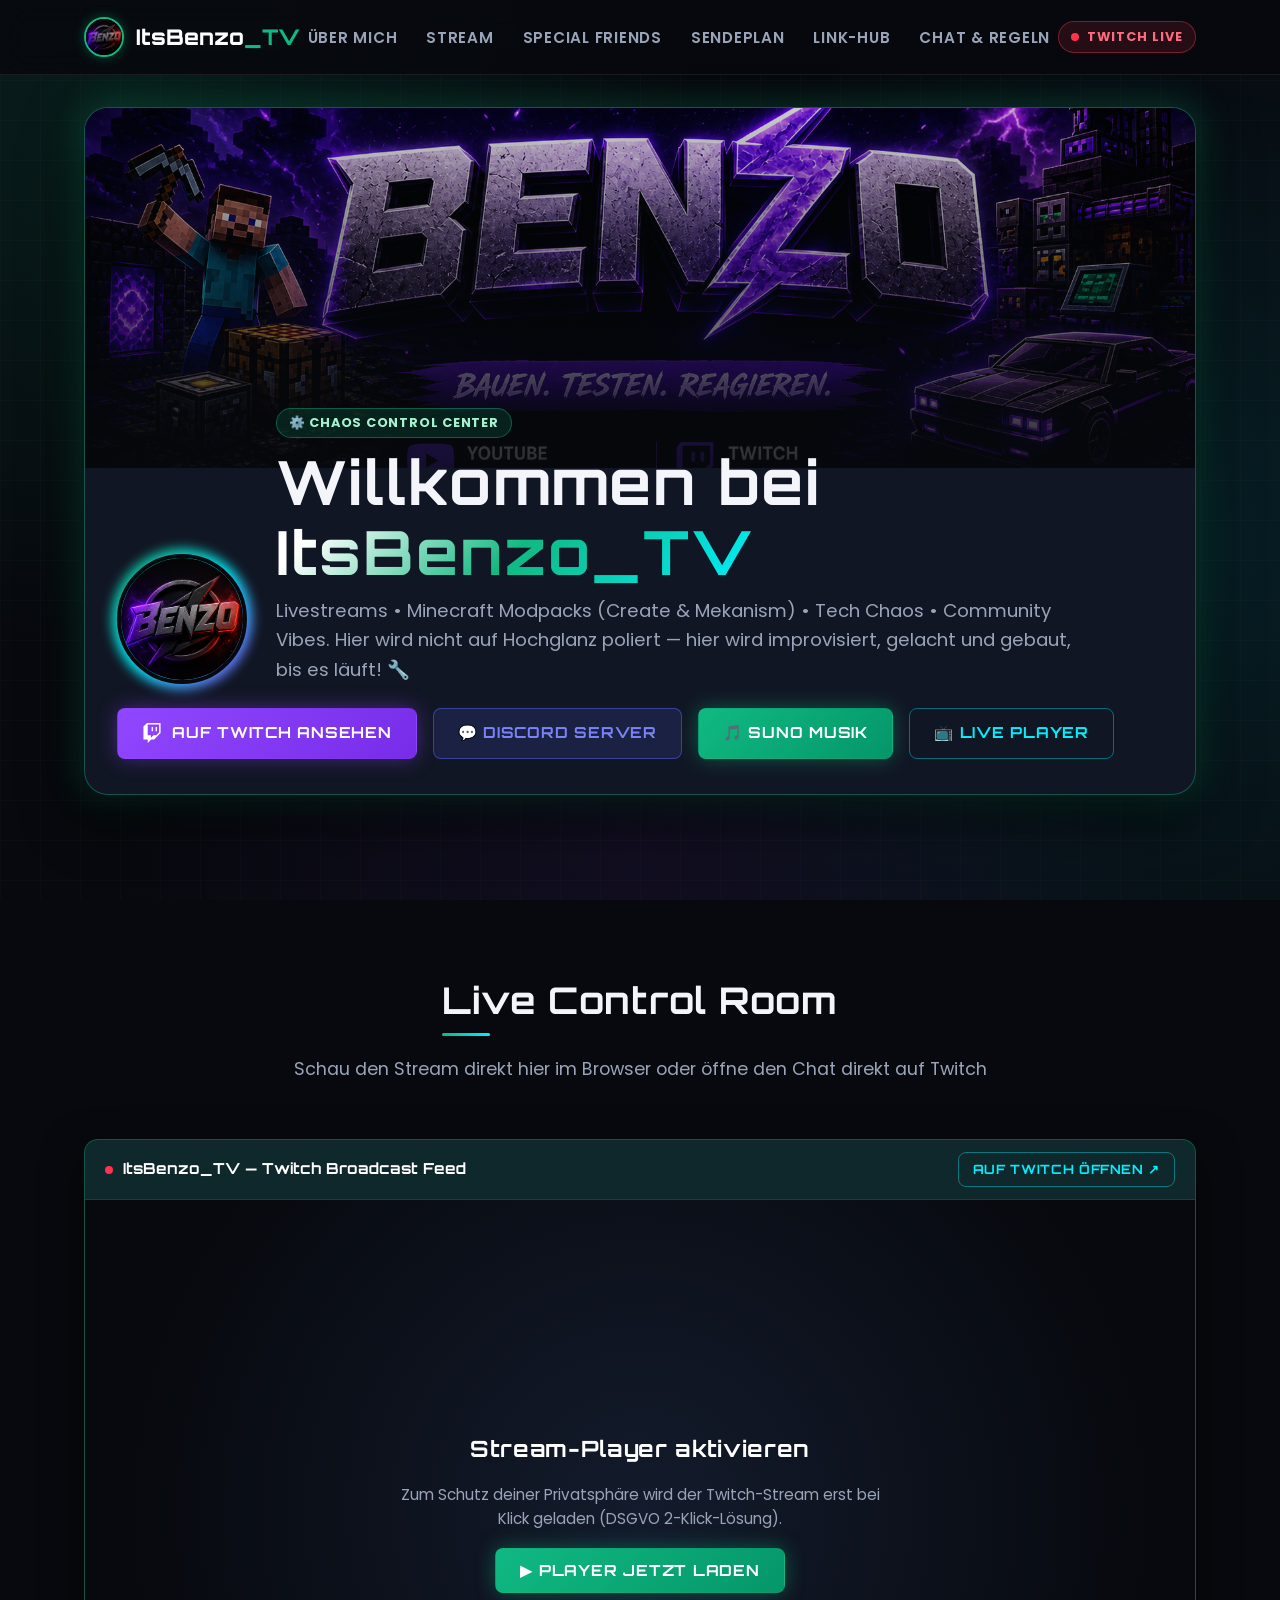
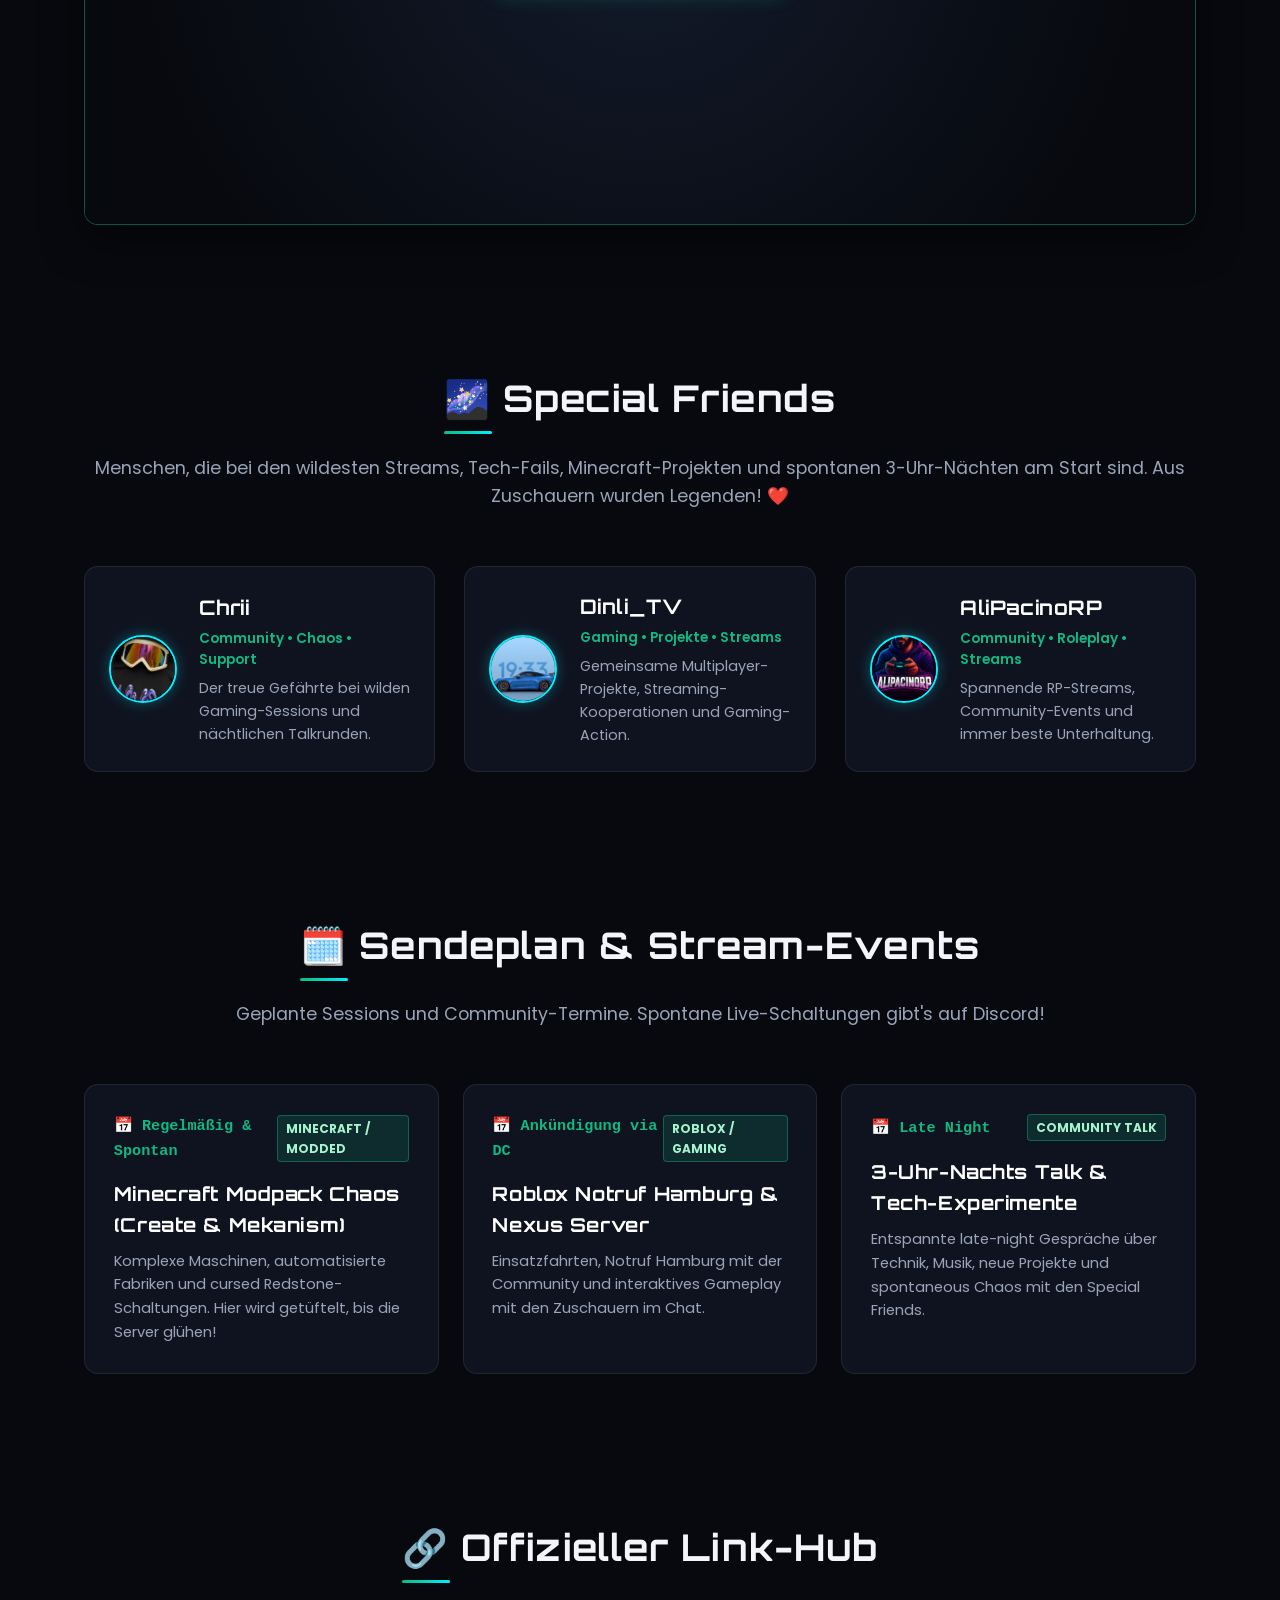
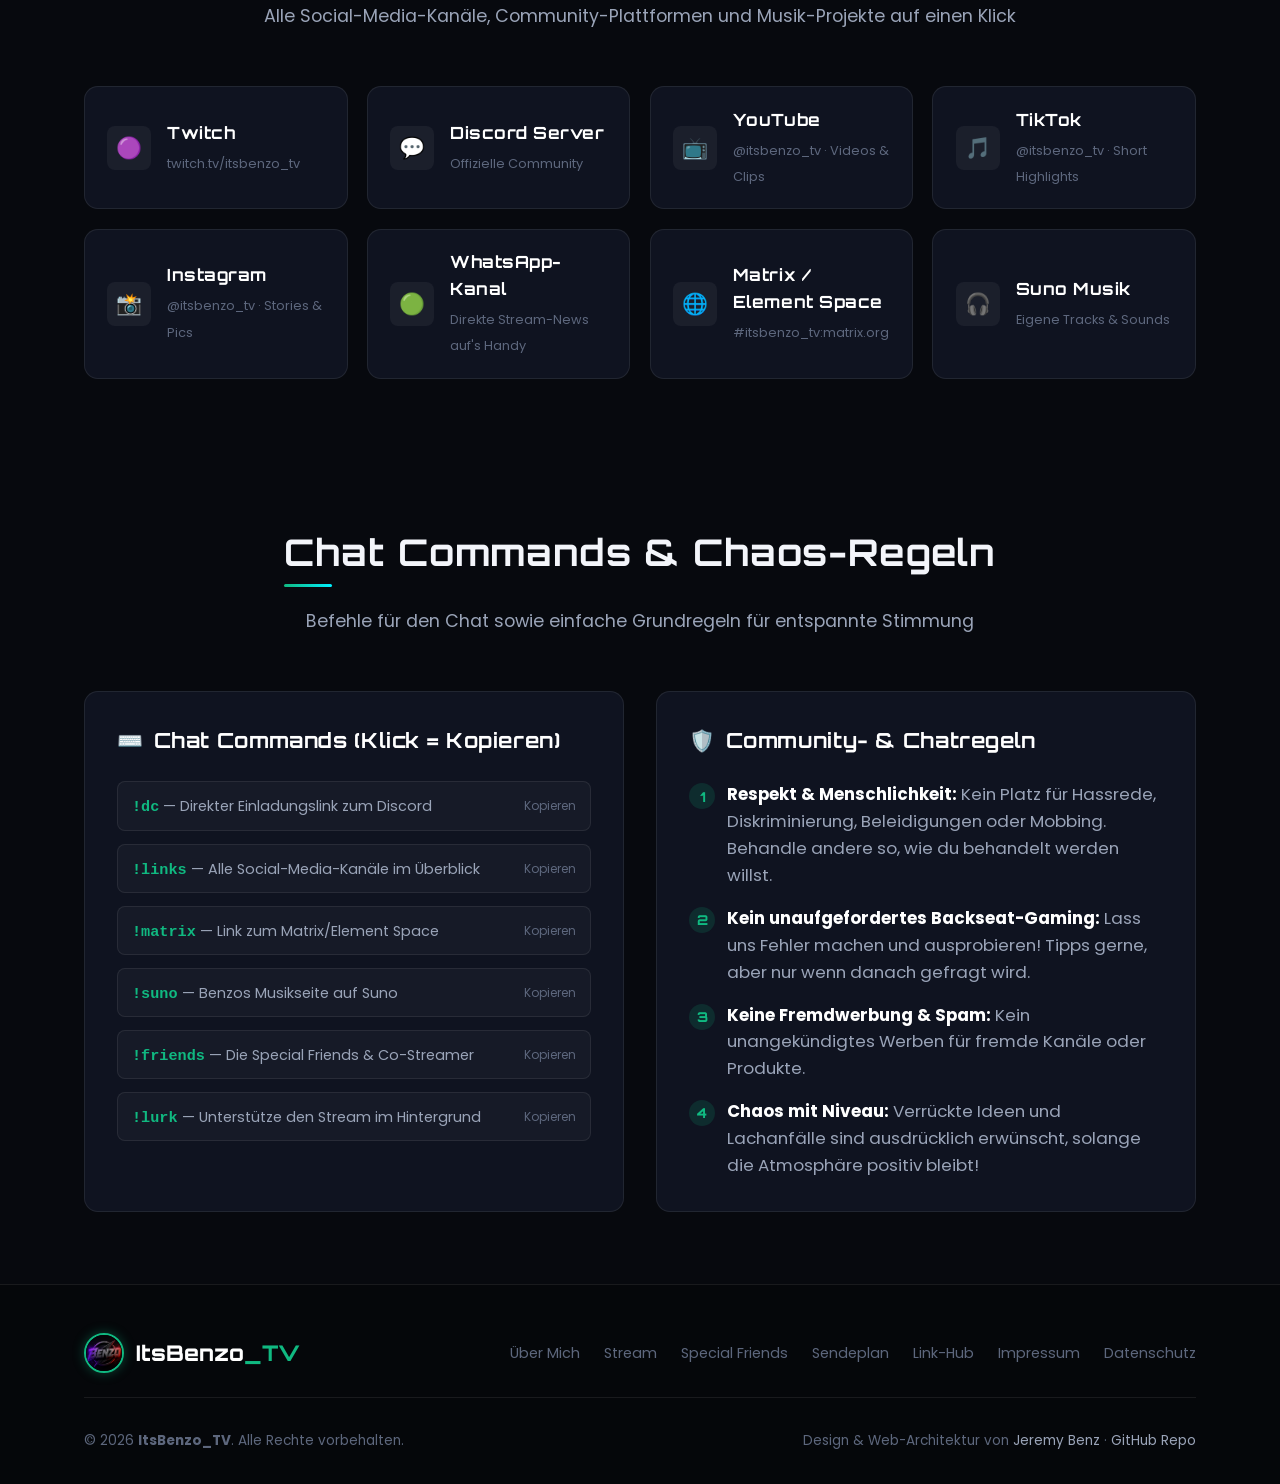
==== index.html @ 71d71803 "feat(web): initial modernized, secure and responsive website for ItsBenzo_TV" ====
<!DOCTYPE html>
<html lang="de">
<head>
  <meta charset="UTF-8">
  <meta name="viewport" content="width=device-width, initial-scale=1.0">
  <title>ItsBenzo_TV — Creator • Community • Chaos Control Center</title>
  <meta name="description" content="Offizielle Website & Community-Hub für den Twitch-Streamer ItsBenzo_TV. Minecraft Modpacks, Tech Chaos, Sendeplan, Special Friends und alle Social-Media-Links.">
  <meta name="theme-color" content="#07090e">

  <!-- Open Graph -->
  <meta property="og:type" content="website">
  <meta property="og:url" content="https://benzjeremy.github.io/itsbenzo-tv/">
  <meta property="og:title" content="ItsBenzo_TV — Chaos Control Center">
  <meta property="og:description" content="Livestreams • Minecraft Modpacks • Tech Chaos • Community Vibes">
  <meta property="og:image" content="https://benzjeremy.github.io/itsbenzo-tv/assets/Profilbild.png">

  <!-- Favicon -->
  <link rel="icon" type="image/svg+xml" href="favicon.svg">
  <link rel="alternate icon" href="assets/Profilbild.png">

  <!-- Google Fonts: Orbitron & Poppins -->
  <link rel="preconnect" href="https://fonts.googleapis.com">
  <link rel="preconnect" href="https://fonts.gstatic.com" crossorigin>
  <link href="https://fonts.googleapis.com/css2?family=Orbitron:wght@600;700;800;900&family=Poppins:wght@400;500;600;700;800&display=swap" rel="stylesheet">

  <link rel="stylesheet" href="style.css">
</head>
<body>

  <!-- ==================== HEADER ==================== -->
  <header class="site-header">
    <div class="container nav-wrap">
      <a href="#" class="brand" aria-label="ItsBenzo_TV Startseite">
        <img class="brand-pic" src="assets/Profilbild.png" alt="ItsBenzo_TV Avatar" width="40" height="40">
        <span>ItsBenzo<span class="brand-highlight">_TV</span></span>
      </a>

      <ul class="nav-links">
        <li><a href="#about">Über Mich</a></li>
        <li><a href="#stream">Stream</a></li>
        <li><a href="#friends">Special Friends</a></li>
        <li><a href="#calendar">Sendeplan</a></li>
        <li><a href="#links">Link-Hub</a></li>
        <li><a href="#community">Chat & Regeln</a></li>
      </ul>

      <div class="nav-cta">
        <a href="https://twitch.tv/itsbenzo_tv" target="_blank" rel="noopener noreferrer" class="live-badge" title="Direkt zum Twitch-Kanal">
          <span class="pulse-dot"></span>
          <span>Twitch Live</span>
        </a>
        <button class="mobile-toggle" aria-label="Menü umschalten" aria-expanded="false">☰</button>
      </div>
    </div>
  </header>

  <!-- ==================== HERO SECTION ==================== -->
  <section class="hero" id="about">
    <div class="container">
      
      <!-- Big Channel Banner Card -->
      <div class="banner-card">
        <div class="banner-img-wrap">
          <img class="banner-img" src="assets/Kanalbanner.png" alt="ItsBenzo_TV Kanalbanner" width="1160" height="360">
          <div class="banner-overlay"></div>
        </div>

        <div class="hero-body">
          <div class="hero-avatar-row">
            <div class="avatar-container">
              <div class="avatar-ring"></div>
              <img class="avatar-pic" src="assets/Profilbild.png" alt="ItsBenzo_TV Profilbild" width="130" height="130">
            </div>

            <div class="hero-titles">
              <div class="tag-badge">
                <span>⚙️ Chaos Control Center</span>
              </div>
              <h1>
                Willkommen bei <span class="gradient-text-benzo">ItsBenzo_TV</span>
              </h1>
              <p class="hero-desc">
                Livestreams • Minecraft Modpacks (Create & Mekanism) • Tech Chaos • Community Vibes.
                Hier wird nicht auf Hochglanz poliert — hier wird improvisiert, gelacht und gebaut, bis es läuft! 🔧
              </p>
            </div>
          </div>

          <div class="hero-actions">
            <a href="https://twitch.tv/itsbenzo_tv" target="_blank" rel="noopener noreferrer" class="btn btn-twitch">
              <svg width="20" height="20" viewBox="0 0 24 24" fill="currentColor">
                <path d="M11.571 4.714h1.715v5.143H11.57zm4.715 0H18v5.143h-1.714zM6 0L1.714 4.286v15.428h5.143V24l4.286-4.286h3.428L22.286 12V0zm14.571 11.143l-3.428 3.428h-3.429l-3 3v-3H6.857V1.714h13.714Z"/>
              </svg>
              Auf Twitch Ansehen
            </a>
            <a href="https://dcserver.link/itsbenzotv" target="_blank" rel="noopener noreferrer" class="btn btn-discord">
              💬 Discord Server
            </a>
            <a href="https://suno.com/@itsbenzo_tv" target="_blank" rel="noopener noreferrer" class="btn btn-emerald">
              🎵 Suno Musik
            </a>
            <a href="#stream" class="btn btn-outline">
              📺 Live Player
            </a>
          </div>
        </div>
      </div>

    </div>
  </section>

  <!-- ==================== STREAM PLAYER SECTION ==================== -->
  <section class="section" id="stream">
    <div class="container">
      <div class="section-header">
        <h2 class="section-title">Live Control Room</h2>
        <p class="section-subtitle">Schau den Stream direkt hier im Browser oder öffne den Chat direkt auf Twitch</p>
      </div>

      <div class="player-box">
        <div class="player-header">
          <div class="player-title">
            <span class="pulse-dot"></span>
            <span>ItsBenzo_TV — Twitch Broadcast Feed</span>
          </div>
          <a href="https://twitch.tv/itsbenzo_tv" target="_blank" rel="noopener noreferrer" class="btn btn-outline" style="padding: 6px 14px; font-size: 0.8rem;">
            Auf Twitch öffnen ↗
          </a>
        </div>

        <div class="player-frame-wrap" id="twitch-player-container">
          <div class="player-placeholder" id="player-placeholder">
            <h3 style="color:#fff; font-size: 1.4rem;">Stream-Player aktivieren</h3>
            <p style="max-width: 500px; font-size: 0.95rem;">
              Zum Schutz deiner Privatsphäre wird der Twitch-Stream erst bei Klick geladen (DSGVO 2-Klick-Lösung).
            </p>
            <button id="load-player-btn" class="btn btn-emerald">
              ▶ Player jetzt laden
            </button>
          </div>
        </div>
      </div>
    </div>
  </section>

  <!-- ==================== SPECIAL FRIENDS SECTION ==================== -->
  <section class="section" id="friends">
    <div class="container">
      <div class="section-header">
        <h2 class="section-title">🌌 Special Friends</h2>
        <p class="section-subtitle">Menschen, die bei den wildesten Streams, Tech-Fails, Minecraft-Projekten und spontanen 3-Uhr-Nächten am Start sind. Aus Zuschauern wurden Legenden! ❤️</p>
      </div>

      <div class="friends-grid">
        <!-- Chrii / binchrii -->
        <a href="https://twitch.tv/binchrii" target="_blank" rel="noopener noreferrer" class="friend-card">
          <img class="friend-avatar" src="assets/friends/chrii.png" alt="Chrii" width="68" height="68">
          <div class="friend-info">
            <h3>Chrii</h3>
            <div class="friend-tags">Community • Chaos • Support</div>
            <p class="friend-bio">Der treue Gefährte bei wilden Gaming-Sessions und nächtlichen Talkrunden.</p>
          </div>
        </a>

        <!-- Dinli_TV -->
        <a href="https://twitch.tv/dinli_tv" target="_blank" rel="noopener noreferrer" class="friend-card">
          <img class="friend-avatar" src="assets/friends/dinli_tv.png" alt="Dinli_TV" width="68" height="68">
          <div class="friend-info">
            <h3>Dinli_TV</h3>
            <div class="friend-tags">Gaming • Projekte • Streams</div>
            <p class="friend-bio">Gemeinsame Multiplayer-Projekte, Streaming-Kooperationen und Gaming-Action.</p>
          </div>
        </a>

        <!-- AliPacinoRP -->
        <a href="https://twitch.tv/alipacinorp" target="_blank" rel="noopener noreferrer" class="friend-card">
          <img class="friend-avatar" src="assets/friends/alipacinorp.png" alt="AliPacinoRP" width="68" height="68">
          <div class="friend-info">
            <h3>AliPacinoRP</h3>
            <div class="friend-tags">Community • Roleplay • Streams</div>
            <p class="friend-bio">Spannende RP-Streams, Community-Events und immer beste Unterhaltung.</p>
          </div>
        </a>
      </div>
    </div>
  </section>

  <!-- ==================== SENDEPLAN / CALENDAR SECTION ==================== -->
  <section class="section" id="calendar">
    <div class="container">
      <div class="section-header">
        <h2 class="section-title">🗓️ Sendeplan & Stream-Events</h2>
        <p class="section-subtitle">Geplante Sessions und Community-Termine. Spontane Live-Schaltungen gibt's auf Discord!</p>
      </div>

      <div class="events-grid">
        <div class="event-card">
          <div class="event-meta">
            <span class="event-date">📅 Regelmäßig & Spontan</span>
            <span class="event-category">Minecraft / Modded</span>
          </div>
          <h3 class="event-title">Minecraft Modpack Chaos (Create & Mekanism)</h3>
          <p class="event-desc">
            Komplexe Maschinen, automatisierte Fabriken und cursed Redstone-Schaltungen. Hier wird getüftelt, bis die Server glühen!
          </p>
        </div>

        <div class="event-card">
          <div class="event-meta">
            <span class="event-date">📅 Ankündigung via DC</span>
            <span class="event-category">Roblox / Gaming</span>
          </div>
          <h3 class="event-title">Roblox Notruf Hamburg & Nexus Server</h3>
          <p class="event-desc">
            Einsatzfahrten, Notruf Hamburg mit der Community und interaktives Gameplay mit den Zuschauern im Chat.
          </p>
        </div>

        <div class="event-card">
          <div class="event-meta">
            <span class="event-date">📅 Late Night</span>
            <span class="event-category">Community Talk</span>
          </div>
          <h3 class="event-title">3-Uhr-Nachts Talk & Tech-Experimente</h3>
          <p class="event-desc">
            Entspannte late-night Gespräche über Technik, Musik, neue Projekte und spontaneous Chaos mit den Special Friends.
          </p>
        </div>
      </div>
    </div>
  </section>

  <!-- ==================== LINK-HUB MATRIX ==================== -->
  <section class="section" id="links">
    <div class="container">
      <div class="section-header">
        <h2 class="section-title">🔗 Offizieller Link-Hub</h2>
        <p class="section-subtitle">Alle Social-Media-Kanäle, Community-Plattformen und Musik-Projekte auf einen Klick</p>
      </div>

      <div class="links-section">
        <a href="https://twitch.tv/itsbenzo_tv" target="_blank" rel="noopener noreferrer" class="link-pill">
          <div class="link-icon" style="color:#9146ff;">🟣</div>
          <div class="link-text">
            <h4>Twitch</h4>
            <span>twitch.tv/itsbenzo_tv</span>
          </div>
        </a>

        <a href="https://dcserver.link/itsbenzotv" target="_blank" rel="noopener noreferrer" class="link-pill">
          <div class="link-icon" style="color:#5865F2;">💬</div>
          <div class="link-text">
            <h4>Discord Server</h4>
            <span>Offizielle Community</span>
          </div>
        </a>

        <a href="https://youtube.com/@itsbenzo_tv" target="_blank" rel="noopener noreferrer" class="link-pill">
          <div class="link-icon" style="color:#ff3333;">📺</div>
          <div class="link-text">
            <h4>YouTube</h4>
            <span>@itsbenzo_tv · Videos & Clips</span>
          </div>
        </a>

        <a href="https://tiktok.com/@itsbenzo_tv" target="_blank" rel="noopener noreferrer" class="link-pill">
          <div class="link-icon" style="color:#00f0ff;">🎵</div>
          <div class="link-text">
            <h4>TikTok</h4>
            <span>@itsbenzo_tv · Short Highlights</span>
          </div>
        </a>

        <a href="https://instagram.com/itsbenzo_tv" target="_blank" rel="noopener noreferrer" class="link-pill">
          <div class="link-icon" style="color:#e1306c;">📸</div>
          <div class="link-text">
            <h4>Instagram</h4>
            <span>@itsbenzo_tv · Stories & Pics</span>
          </div>
        </a>

        <a href="https://www.whatsapp.com/channel/0029Vb8En8DFMqrUCxRQir23" target="_blank" rel="noopener noreferrer" class="link-pill">
          <div class="link-icon" style="color:#25d366;">🟢</div>
          <div class="link-text">
            <h4>WhatsApp-Kanal</h4>
            <span>Direkte Stream-News auf's Handy</span>
          </div>
        </a>

        <a href="https://matrix.to/#/#itsbenzo_tv:matrix.org" target="_blank" rel="noopener noreferrer" class="link-pill">
          <div class="link-icon" style="color:#00f0ff;">🌐</div>
          <div class="link-text">
            <h4>Matrix / Element Space</h4>
            <span>#itsbenzo_tv:matrix.org</span>
          </div>
        </a>

        <a href="https://suno.com/@itsbenzo_tv" target="_blank" rel="noopener noreferrer" class="link-pill">
          <div class="link-icon" style="color:#f59e0b;">🎧</div>
          <div class="link-text">
            <h4>Suno Musik</h4>
            <span>Eigene Tracks & Sounds</span>
          </div>
        </a>
      </div>
    </div>
  </section>

  <!-- ==================== COMMANDS & RULES ==================== -->
  <section class="section" id="community">
    <div class="container">
      <div class="section-header">
        <h2 class="section-title">Chat Commands & Chaos-Regeln</h2>
        <p class="section-subtitle">Befehle für den Chat sowie einfache Grundregeln für entspannte Stimmung</p>
      </div>

      <div class="two-col-grid">
        <div class="box-card">
          <h3>
            <span>⌨️</span>
            <span>Chat Commands (Klick = Kopieren)</span>
          </h3>
          <div class="commands-list">
            <div class="cmd-item" data-command="!dc" title="Klicken zum Kopieren">
              <div>
                <span class="cmd-trigger">!dc</span>
                <span class="cmd-desc"> — Direkter Einladungslink zum Discord</span>
              </div>
              <span class="cmd-copy-hint">Kopieren</span>
            </div>

            <div class="cmd-item" data-command="!links" title="Klicken zum Kopieren">
              <div>
                <span class="cmd-trigger">!links</span>
                <span class="cmd-desc"> — Alle Social-Media-Kanäle im Überblick</span>
              </div>
              <span class="cmd-copy-hint">Kopieren</span>
            </div>

            <div class="cmd-item" data-command="!matrix" title="Klicken zum Kopieren">
              <div>
                <span class="cmd-trigger">!matrix</span>
                <span class="cmd-desc"> — Link zum Matrix/Element Space</span>
              </div>
              <span class="cmd-copy-hint">Kopieren</span>
            </div>

            <div class="cmd-item" data-command="!suno" title="Klicken zum Kopieren">
              <div>
                <span class="cmd-trigger">!suno</span>
                <span class="cmd-desc"> — Benzos Musikseite auf Suno</span>
              </div>
              <span class="cmd-copy-hint">Kopieren</span>
            </div>

            <div class="cmd-item" data-command="!friends" title="Klicken zum Kopieren">
              <div>
                <span class="cmd-trigger">!friends</span>
                <span class="cmd-desc"> — Die Special Friends & Co-Streamer</span>
              </div>
              <span class="cmd-copy-hint">Kopieren</span>
            </div>

            <div class="cmd-item" data-command="!lurk" title="Klicken zum Kopieren">
              <div>
                <span class="cmd-trigger">!lurk</span>
                <span class="cmd-desc"> — Unterstütze den Stream im Hintergrund</span>
              </div>
              <span class="cmd-copy-hint">Kopieren</span>
            </div>
          </div>
        </div>

        <div class="box-card">
          <h3>
            <span>🛡️</span>
            <span>Community- & Chatregeln</span>
          </h3>
          <ul class="rules-list">
            <li>
              <span class="rule-number">1</span>
              <div>
                <strong style="color:#fff;">Respekt & Menschlichkeit:</strong>
                Kein Platz für Hassrede, Diskriminierung, Beleidigungen oder Mobbing. Behandle andere so, wie du behandelt werden willst.
              </div>
            </li>
            <li>
              <span class="rule-number">2</span>
              <div>
                <strong style="color:#fff;">Kein unaufgefordertes Backseat-Gaming:</strong>
                Lass uns Fehler machen und ausprobieren! Tipps gerne, aber nur wenn danach gefragt wird.
              </div>
            </li>
            <li>
              <span class="rule-number">3</span>
              <div>
                <strong style="color:#fff;">Keine Fremdwerbung & Spam:</strong>
                Kein unangekündigtes Werben für fremde Kanäle oder Produkte.
              </div>
            </li>
            <li>
              <span class="rule-number">4</span>
              <div>
                <strong style="color:#fff;">Chaos mit Niveau:</strong>
                Verrückte Ideen und Lachanfälle sind ausdrücklich erwünscht, solange die Atmosphäre positiv bleibt!
              </div>
            </li>
          </ul>
        </div>
      </div>
    </div>
  </section>

  <!-- ==================== FOOTER ==================== -->
  <footer class="site-footer">
    <div class="container">
      <div class="footer-top">
        <div class="brand">
          <img class="brand-pic" src="assets/Profilbild.png" alt="Avatar" width="32" height="32">
          <span>ItsBenzo<span class="brand-highlight">_TV</span></span>
        </div>
        <ul class="footer-links">
          <li><a href="#about">Über Mich</a></li>
          <li><a href="#stream">Stream</a></li>
          <li><a href="#friends">Special Friends</a></li>
          <li><a href="#calendar">Sendeplan</a></li>
          <li><a href="#links">Link-Hub</a></li>
          <li><a href="impressum.html">Impressum</a></li>
          <li><a href="datenschutz.html">Datenschutz</a></li>
        </ul>
      </div>

      <div class="footer-bottom">
        <div>
          © 2026 <strong>ItsBenzo_TV</strong>. Alle Rechte vorbehalten.
        </div>
        <div class="footer-credit">
          Design & Web-Architektur von <a href="https://benzjeremy.github.io/" target="_blank">Jeremy Benz</a> · 
          <a href="https://github.com/benzjeremy/itsbenzo-tv" target="_blank">GitHub Repo</a>
        </div>
      </div>
    </div>
  </footer>

  <div id="toast" class="toast" role="status" aria-live="polite"></div>

  <script src="app.js"></script>
</body>
</html>
---- style.css ----
/* ==========================================================================
   ItsBenzo_TV — Chaos Control Center & Streamer Hub Stylesheet
   Pure CSS3 | Zero Framework Bloat | Responsive & High Performance
   ========================================================================== */

:root {
  --bg-dark: #07090e;
  --bg-primary: #0b0e17;
  --bg-surface: #111624;
  --bg-card: rgba(17, 22, 36, 0.85);
  --bg-card-hover: rgba(24, 32, 52, 0.92);

  --accent-emerald: #10b981;
  --accent-emerald-glow: rgba(16, 185, 129, 0.35);
  --accent-cyan: #00f0ff;
  --accent-cyan-glow: rgba(0, 240, 255, 0.3);
  --accent-purple: #9146ff;
  --accent-purple-glow: rgba(145, 70, 255, 0.35);
  --accent-red: #ff334b;

  --text-primary: #f3f5fa;
  --text-secondary: #9aa4b8;
  --text-muted: #5d677d;

  --border-subtle: rgba(255, 255, 255, 0.08);
  --border-emerald: rgba(16, 185, 129, 0.4);
  --border-cyan: rgba(0, 240, 255, 0.4);

  --font-heading: 'Orbitron', 'Poppins', -apple-system, BlinkMacSystemFont, "Segoe UI", Roboto, sans-serif;
  --font-body: 'Poppins', -apple-system, BlinkMacSystemFont, "Segoe UI", Roboto, sans-serif;
  --font-mono: ui-monospace, SFMono-Regular, Menlo, Monaco, Consolas, monospace;

  --transition-fast: 0.2s ease;
  --transition-normal: 0.3s cubic-bezier(0.16, 1, 0.3, 1);
  --radius-sm: 8px;
  --radius-md: 14px;
  --radius-lg: 24px;
}

/* Reset & Base */
*, *::before, *::after {
  box-sizing: border-box;
  margin: 0;
  padding: 0;
}

html {
  scroll-behavior: smooth;
  color-scheme: dark;
}

body {
  background-color: var(--bg-dark);
  background-image: 
    radial-gradient(circle at 10% 10%, rgba(16, 185, 129, 0.12) 0%, transparent 40%),
    radial-gradient(circle at 90% 60%, rgba(0, 240, 255, 0.1) 0%, transparent 45%),
    radial-gradient(circle at 50% 95%, rgba(145, 70, 255, 0.08) 0%, transparent 50%),
    linear-gradient(rgba(255, 255, 255, 0.015) 1px, transparent 1px),
    linear-gradient(90deg, rgba(255, 255, 255, 0.015) 1px, transparent 1px);
  background-size: 100% 100%, 100% 100%, 100% 100%, 40px 40px, 40px 40px;
  background-attachment: fixed;
  color: var(--text-primary);
  font-family: var(--font-body);
  font-size: 1.05rem;
  line-height: 1.6;
  min-height: 100vh;
  display: flex;
  flex-direction: column;
  overflow-x: hidden;
}

.container {
  max-width: 1160px;
  margin: 0 auto;
  padding: 0 1.5rem;
  width: 100%;
}

/* Typography */
h1, h2, h3, h4, .brand-font {
  font-family: var(--font-heading);
  letter-spacing: 0.03em;
  font-weight: 700;
}

h1 {
  font-size: clamp(2.2rem, 5vw, 3.8rem);
  line-height: 1.15;
}

h2 {
  font-size: clamp(1.6rem, 3.5vw, 2.3rem);
  margin-bottom: 0.8rem;
  position: relative;
  display: inline-block;
}

h2.section-title::after {
  content: '';
  position: absolute;
  left: 0;
  bottom: -6px;
  width: 48px;
  height: 3px;
  background: linear-gradient(90deg, var(--accent-emerald), var(--accent-cyan));
  border-radius: 2px;
}

p {
  color: var(--text-secondary);
}

a {
  color: var(--accent-cyan);
  text-decoration: none;
  transition: all var(--transition-fast);
}

a:hover {
  color: #fff;
  text-shadow: 0 0 8px var(--accent-cyan);
}

/* Header & Navbar */
.site-header {
  position: sticky;
  top: 0;
  z-index: 100;
  backdrop-filter: blur(14px);
  -webkit-backdrop-filter: blur(14px);
  background: rgba(7, 9, 14, 0.88);
  border-bottom: 1px solid var(--border-subtle);
  transition: border-color var(--transition-fast);
}

.site-header.scrolled {
  border-bottom-color: var(--border-emerald);
}

.nav-wrap {
  display: flex;
  align-items: center;
  justify-content: space-between;
  height: 74px;
}

.brand {
  display: flex;
  align-items: center;
  gap: 12px;
  font-family: var(--font-heading);
  font-size: 1.35rem;
  font-weight: 800;
  color: #fff;
}

.brand-pic {
  width: 40px;
  height: 40px;
  border-radius: 50%;
  border: 2px solid var(--accent-emerald);
  object-fit: cover;
  box-shadow: 0 0 12px var(--accent-emerald-glow);
  transition: transform var(--transition-fast);
}

.brand:hover .brand-pic {
  transform: scale(1.08) rotate(-4deg);
}

.brand-highlight {
  color: var(--accent-emerald);
}

.nav-links {
  display: flex;
  align-items: center;
  gap: 1.8rem;
  list-style: none;
}

.nav-links a {
  font-size: 0.95rem;
  font-weight: 600;
  color: var(--text-secondary);
  text-transform: uppercase;
  letter-spacing: 0.05em;
  padding: 6px 0;
  position: relative;
}

.nav-links a:hover,
.nav-links a.active {
  color: #fff;
}

.nav-links a::after {
  content: '';
  position: absolute;
  bottom: 0;
  left: 0;
  width: 0;
  height: 2px;
  background: var(--accent-emerald);
  transition: width var(--transition-fast);
  box-shadow: 0 0 8px var(--accent-emerald);
}

.nav-links a:hover::after,
.nav-links a.active::after {
  width: 100%;
}

.nav-cta {
  display: flex;
  align-items: center;
  gap: 1rem;
}

.live-badge {
  display: inline-flex;
  align-items: center;
  gap: 8px;
  background: rgba(255, 51, 75, 0.12);
  border: 1px solid rgba(255, 51, 75, 0.4);
  color: #ff6b7e;
  padding: 5px 12px;
  border-radius: 30px;
  font-size: 0.8rem;
  font-weight: 700;
  letter-spacing: 0.08em;
  text-transform: uppercase;
}

.pulse-dot {
  width: 8px;
  height: 8px;
  background: var(--accent-red);
  border-radius: 50%;
  box-shadow: 0 0 0 0 rgba(255, 51, 75, 0.7);
  animation: pulseLive 1.8s infinite;
}

@keyframes pulseLive {
  0% { box-shadow: 0 0 0 0 rgba(255, 51, 75, 0.7); }
  70% { box-shadow: 0 0 0 10px rgba(255, 51, 75, 0); }
  100% { box-shadow: 0 0 0 0 rgba(255, 51, 75, 0); }
}

.mobile-toggle {
  display: none;
  background: none;
  border: none;
  color: var(--text-primary);
  font-size: 1.6rem;
  cursor: pointer;
  padding: 6px;
}

/* Hero Section */
.hero {
  padding: 2rem 0 4rem;
  position: relative;
}

.banner-card {
  position: relative;
  width: 100%;
  border-radius: var(--radius-lg);
  overflow: hidden;
  border: 1px solid var(--border-emerald);
  box-shadow: 0 20px 60px rgba(0, 0, 0, 0.7), 0 0 35px var(--accent-emerald-glow);
  background: var(--bg-surface);
  margin-bottom: 2.5rem;
}

.banner-img-wrap {
  position: relative;
  width: 100%;
  height: clamp(220px, 35vw, 360px);
  overflow: hidden;
}

.banner-img {
  width: 100%;
  height: 100%;
  object-fit: cover;
  object-position: center;
  transition: transform 0.6s ease;
}

.banner-card:hover .banner-img {
  transform: scale(1.02);
}

.banner-overlay {
  position: absolute;
  inset: 0;
  background: linear-gradient(180deg, rgba(7, 9, 14, 0.2) 0%, rgba(7, 9, 14, 0.85) 100%);
}

.hero-body {
  position: relative;
  margin-top: -60px;
  padding: 0 2rem 2.2rem;
  display: flex;
  flex-direction: column;
  gap: 1.5rem;
}

.hero-avatar-row {
  display: flex;
  align-items: flex-end;
  gap: 1.8rem;
  flex-wrap: wrap;
}

.avatar-container {
  position: relative;
  width: 130px;
  height: 130px;
  flex-shrink: 0;
}

.avatar-ring {
  position: absolute;
  inset: -5px;
  border-radius: 50%;
  background: linear-gradient(135deg, var(--accent-emerald), var(--accent-cyan), var(--accent-purple));
  animation: rotateGrad 6s linear infinite;
  filter: blur(6px);
}

@keyframes rotateGrad {
  0% { transform: rotate(0deg); }
  100% { transform: rotate(360deg); }
}

.avatar-pic {
  position: relative;
  width: 100%;
  height: 100%;
  border-radius: 50%;
  border: 4px solid var(--bg-dark);
  object-fit: cover;
  background: #111624;
}

.hero-titles {
  flex: 1;
  min-width: 260px;
}

.tag-badge {
  display: inline-flex;
  align-items: center;
  gap: 8px;
  padding: 4px 12px;
  background: rgba(16, 185, 129, 0.15);
  border: 1px solid var(--border-emerald);
  border-radius: 20px;
  color: #a7f3d0;
  font-size: 0.8rem;
  font-weight: 700;
  letter-spacing: 0.06em;
  text-transform: uppercase;
  margin-bottom: 0.6rem;
}

.gradient-text-benzo {
  background: linear-gradient(135deg, #ffffff 10%, var(--accent-emerald) 50%, var(--accent-cyan) 100%);
  -webkit-background-clip: text;
  -webkit-text-fill-color: transparent;
  display: inline-block;
}

.hero-desc {
  font-size: 1.15rem;
  color: var(--text-secondary);
  max-width: 800px;
  margin-top: 0.5rem;
}

.hero-actions {
  display: flex;
  flex-wrap: wrap;
  gap: 1rem;
}

/* Buttons */
.btn {
  display: inline-flex;
  align-items: center;
  justify-content: center;
  gap: 10px;
  padding: 12px 24px;
  border-radius: var(--radius-sm);
  font-family: var(--font-heading);
  font-size: 0.95rem;
  font-weight: 700;
  letter-spacing: 0.05em;
  text-transform: uppercase;
  cursor: pointer;
  transition: all var(--transition-normal);
  border: 1px solid transparent;
  text-decoration: none;
}

.btn-twitch {
  background: linear-gradient(135deg, #9146ff, #772ce8);
  color: #fff;
  box-shadow: 0 0 20px rgba(145, 70, 255, 0.4);
}
.btn-twitch:hover {
  box-shadow: 0 0 30px rgba(145, 70, 255, 0.7);
  transform: translateY(-2px);
  color: #fff;
}

.btn-emerald {
  background: linear-gradient(135deg, #10b981, #059669);
  color: #fff;
  box-shadow: 0 0 20px rgba(16, 185, 129, 0.4);
}
.btn-emerald:hover {
  box-shadow: 0 0 30px rgba(16, 185, 129, 0.7);
  transform: translateY(-2px);
  color: #fff;
}

.btn-discord {
  background: rgba(88, 101, 242, 0.15);
  border-color: rgba(88, 101, 242, 0.5);
  color: #7983f5;
}
.btn-discord:hover {
  background: rgba(88, 101, 242, 0.3);
  color: #fff;
  border-color: #5865F2;
  box-shadow: 0 0 20px rgba(88, 101, 242, 0.4);
  transform: translateY(-2px);
}

.btn-outline {
  background: transparent;
  border: 1px solid var(--border-cyan);
  color: var(--accent-cyan);
}
.btn-outline:hover {
  background: rgba(0, 240, 255, 0.1);
  color: #fff;
  box-shadow: 0 0 20px var(--accent-cyan-glow);
  transform: translateY(-2px);
}

/* Sections */
.section {
  padding: 4.5rem 0;
  position: relative;
}

.section-header {
  text-align: center;
  margin-bottom: 3.5rem;
}

.section-subtitle {
  margin-top: 0.8rem;
  font-size: 1.1rem;
}

/* Stream Player Box */
.player-box {
  background: var(--bg-card);
  border: 1px solid var(--border-emerald);
  border-radius: var(--radius-md);
  overflow: hidden;
  box-shadow: 0 15px 40px rgba(0, 0, 0, 0.5);
}

.player-header {
  display: flex;
  align-items: center;
  justify-content: space-between;
  padding: 12px 20px;
  background: rgba(16, 185, 129, 0.12);
  border-bottom: 1px solid var(--border-subtle);
}

.player-title {
  display: flex;
  align-items: center;
  gap: 10px;
  font-weight: 700;
  font-family: var(--font-heading);
  font-size: 0.95rem;
  color: #fff;
}

.player-frame-wrap {
  position: relative;
  padding-top: 56.25%;
  width: 100%;
  background: #000;
}

.player-frame-wrap iframe {
  position: absolute;
  top: 0;
  left: 0;
  width: 100%;
  height: 100%;
  border: none;
}

.player-placeholder {
  position: absolute;
  top: 0;
  left: 0;
  width: 100%;
  height: 100%;
  display: flex;
  flex-direction: column;
  align-items: center;
  justify-content: center;
  gap: 1rem;
  background: radial-gradient(circle, #131b2c 0%, #07090e 80%);
  text-align: center;
  padding: 2rem;
}

/* Special Friends Grid */
.friends-grid {
  display: grid;
  grid-template-columns: repeat(auto-fit, minmax(320px, 1fr));
  gap: 1.8rem;
}

.friend-card {
  display: flex;
  align-items: center;
  gap: 1.4rem;
  background: var(--bg-card);
  border: 1px solid var(--border-subtle);
  border-radius: var(--radius-md);
  padding: 1.5rem;
  transition: all var(--transition-normal);
  color: var(--text-primary);
  text-decoration: none;
  position: relative;
  overflow: hidden;
}

.friend-card::before {
  content: '';
  position: absolute;
  top: 0;
  left: 0;
  bottom: 0;
  width: 4px;
  background: linear-gradient(180deg, var(--accent-emerald), var(--accent-cyan));
  opacity: 0;
  transition: opacity var(--transition-fast);
}

.friend-card:hover {
  transform: translateY(-4px);
  border-color: var(--accent-cyan);
  background: var(--bg-card-hover);
  box-shadow: 0 15px 35px rgba(0, 0, 0, 0.6), 0 0 20px var(--accent-cyan-glow);
}

.friend-card:hover::before {
  opacity: 1;
}

.friend-avatar {
  width: 68px;
  height: 68px;
  border-radius: 50%;
  object-fit: cover;
  border: 2px solid var(--accent-cyan);
  flex-shrink: 0;
  box-shadow: 0 0 14px var(--accent-cyan-glow);
}

.friend-info h3 {
  font-size: 1.25rem;
  margin-bottom: 4px;
  color: #fff;
}

.friend-tags {
  font-size: 0.85rem;
  color: var(--accent-emerald);
  font-weight: 600;
  margin-bottom: 6px;
}

.friend-bio {
  font-size: 0.9rem;
  color: var(--text-secondary);
}

/* Calendar & Events */
.events-grid {
  display: grid;
  grid-template-columns: repeat(auto-fit, minmax(300px, 1fr));
  gap: 1.5rem;
}

.event-card {
  background: var(--bg-card);
  border: 1px solid var(--border-subtle);
  border-radius: var(--radius-md);
  padding: 1.8rem;
  transition: all var(--transition-normal);
  position: relative;
}

.event-card:hover {
  transform: translateY(-3px);
  border-color: var(--accent-emerald);
  box-shadow: 0 10px 30px rgba(0, 0, 0, 0.4), 0 0 18px var(--accent-emerald-glow);
}

.event-meta {
  display: flex;
  justify-content: space-between;
  align-items: center;
  margin-bottom: 1rem;
}

.event-date {
  font-family: var(--font-mono);
  font-size: 0.95rem;
  color: var(--accent-emerald);
  font-weight: 700;
}

.event-category {
  font-size: 0.75rem;
  background: rgba(16, 185, 129, 0.15);
  border: 1px solid var(--border-emerald);
  color: #a7f3d0;
  padding: 3px 8px;
  border-radius: 4px;
  font-weight: 700;
  text-transform: uppercase;
}

.event-title {
  font-size: 1.2rem;
  margin-bottom: 0.6rem;
  color: #fff;
}

.event-desc {
  font-size: 0.92rem;
  color: var(--text-secondary);
}

/* Link-Hub Matrix */
.links-section {
  display: grid;
  grid-template-columns: repeat(auto-fit, minmax(260px, 1fr));
  gap: 1.2rem;
}

.link-pill {
  display: flex;
  align-items: center;
  gap: 1rem;
  background: var(--bg-card);
  border: 1px solid var(--border-subtle);
  border-radius: var(--radius-md);
  padding: 1.2rem 1.4rem;
  transition: all var(--transition-normal);
  color: var(--text-primary);
  text-decoration: none;
}

.link-pill:hover {
  transform: translateY(-3px);
  border-color: var(--accent-cyan);
  background: var(--bg-card-hover);
  box-shadow: 0 10px 25px rgba(0, 0, 0, 0.4), 0 0 15px var(--accent-cyan-glow);
}

.link-icon {
  width: 44px;
  height: 44px;
  border-radius: var(--radius-sm);
  display: flex;
  align-items: center;
  justify-content: center;
  background: rgba(255, 255, 255, 0.05);
  flex-shrink: 0;
  font-size: 1.3rem;
}

.link-text h4 {
  font-size: 1.05rem;
  color: #fff;
  margin-bottom: 2px;
}

.link-text span {
  font-size: 0.8rem;
  color: var(--text-muted);
}

/* Two Columns: Commands & Guidelines */
.two-col-grid {
  display: grid;
  grid-template-columns: repeat(auto-fit, minmax(320px, 1fr));
  gap: 2rem;
}

.box-card {
  background: var(--bg-card);
  border: 1px solid var(--border-subtle);
  border-radius: var(--radius-md);
  padding: 2rem;
}

.box-card h3 {
  font-size: 1.3rem;
  margin-bottom: 1.5rem;
  display: flex;
  align-items: center;
  gap: 10px;
  color: #fff;
}

.commands-list {
  display: flex;
  flex-direction: column;
  gap: 0.8rem;
}

.cmd-item {
  display: flex;
  align-items: center;
  justify-content: space-between;
  padding: 10px 14px;
  background: rgba(255, 255, 255, 0.03);
  border: 1px solid var(--border-subtle);
  border-radius: var(--radius-sm);
  transition: all var(--transition-fast);
  cursor: pointer;
}

.cmd-item:hover {
  background: rgba(16, 185, 129, 0.08);
  border-color: var(--accent-emerald);
}

.cmd-trigger {
  font-family: var(--font-mono);
  font-weight: 700;
  color: var(--accent-emerald);
  font-size: 0.95rem;
}

.cmd-desc {
  color: var(--text-secondary);
  font-size: 0.9rem;
}

.cmd-copy-hint {
  font-size: 0.75rem;
  color: var(--text-muted);
}

.rules-list {
  list-style: none;
  display: flex;
  flex-direction: column;
  gap: 1rem;
}

.rules-list li {
  display: flex;
  gap: 12px;
  align-items: flex-start;
  color: var(--text-secondary);
}

.rule-number {
  font-family: var(--font-heading);
  font-weight: 800;
  color: var(--accent-emerald);
  background: rgba(16, 185, 129, 0.15);
  width: 26px;
  height: 26px;
  border-radius: 50%;
  display: flex;
  align-items: center;
  justify-content: center;
  font-size: 0.85rem;
  flex-shrink: 0;
  margin-top: 2px;
}

/* Toast Notification */
.toast {
  position: fixed;
  bottom: 2rem;
  right: 2rem;
  background: #101524;
  border: 1px solid var(--accent-emerald);
  color: #fff;
  padding: 12px 20px;
  border-radius: var(--radius-sm);
  box-shadow: 0 10px 30px rgba(0, 0, 0, 0.8), 0 0 15px var(--accent-emerald-glow);
  font-family: var(--font-heading);
  font-size: 0.9rem;
  z-index: 999;
  transform: translateY(100px);
  opacity: 0;
  transition: all var(--transition-normal);
  pointer-events: none;
}

.toast.show {
  transform: translateY(0);
  opacity: 1;
}

/* Legal Pages */
.legal-content {
  padding: 4rem 0;
  max-width: 860px;
  margin: 0 auto;
}

.legal-content h1 {
  margin-bottom: 2rem;
  color: #fff;
}

.legal-content h2 {
  font-size: 1.3rem;
  margin-top: 2.2rem;
  margin-bottom: 0.8rem;
  color: var(--accent-emerald);
}

.legal-content p, .legal-content ul {
  margin-bottom: 1.2rem;
  color: var(--text-secondary);
}

.legal-content ul {
  padding-left: 1.5rem;
}

.legal-content li {
  margin-bottom: 0.4rem;
}

.legal-back {
  display: inline-flex;
  align-items: center;
  gap: 8px;
  margin-bottom: 2rem;
  font-weight: 600;
}

/* Footer */
.site-footer {
  margin-top: auto;
  background: #05070a;
  border-top: 1px solid var(--border-subtle);
  padding: 3rem 0 2rem;
}

.footer-top {
  display: flex;
  justify-content: space-between;
  align-items: center;
  flex-wrap: wrap;
  gap: 1.5rem;
  margin-bottom: 2rem;
  padding-bottom: 1.5rem;
  border-bottom: 1px solid var(--border-subtle);
}

.footer-links {
  display: flex;
  gap: 1.5rem;
  list-style: none;
}

.footer-links a {
  color: var(--text-muted);
  font-size: 0.9rem;
}

.footer-links a:hover {
  color: var(--accent-emerald);
}

.footer-bottom {
  display: flex;
  justify-content: space-between;
  align-items: center;
  flex-wrap: wrap;
  gap: 1rem;
  font-size: 0.85rem;
  color: var(--text-muted);
}

.footer-credit a {
  color: var(--text-secondary);
}

.footer-credit a:hover {
  color: #fff;
}

/* Responsive */
@media (max-width: 900px) {
  .hero-avatar-row {
    flex-direction: column;
    align-items: center;
    text-align: center;
  }

  .avatar-container {
    margin-top: -80px;
  }

  .hero-actions {
    justify-content: center;
  }

  .nav-links {
    position: fixed;
    top: 74px;
    left: 0;
    right: 0;
    background: #090c14;
    flex-direction: column;
    padding: 2rem;
    border-bottom: 1px solid var(--border-emerald);
    gap: 1.5rem;
    transform: translateY(-150%);
    transition: transform var(--transition-normal);
  }

  .nav-links.open {
    transform: translateY(0);
  }

  .mobile-toggle {
    display: block;
  }
}

@media (max-width: 600px) {
  .hero-actions .btn {
    width: 100%;
  }
}
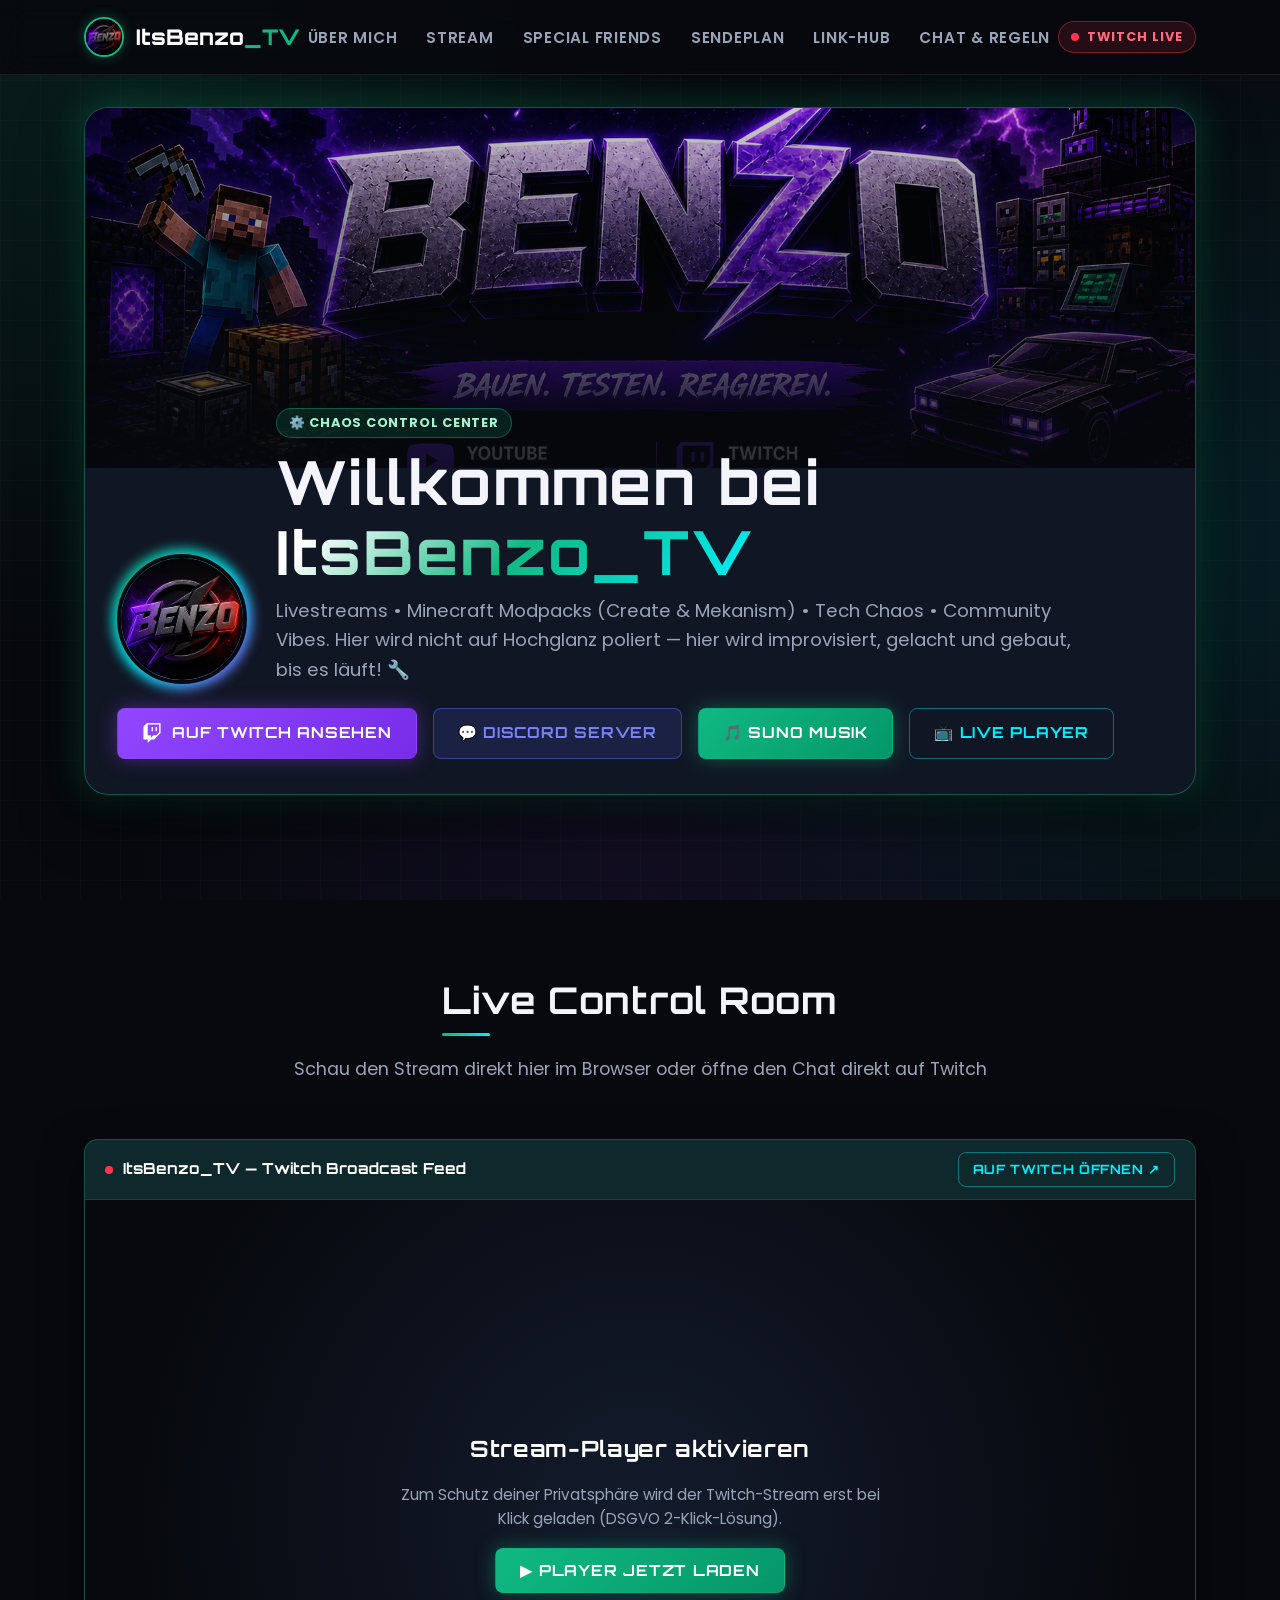
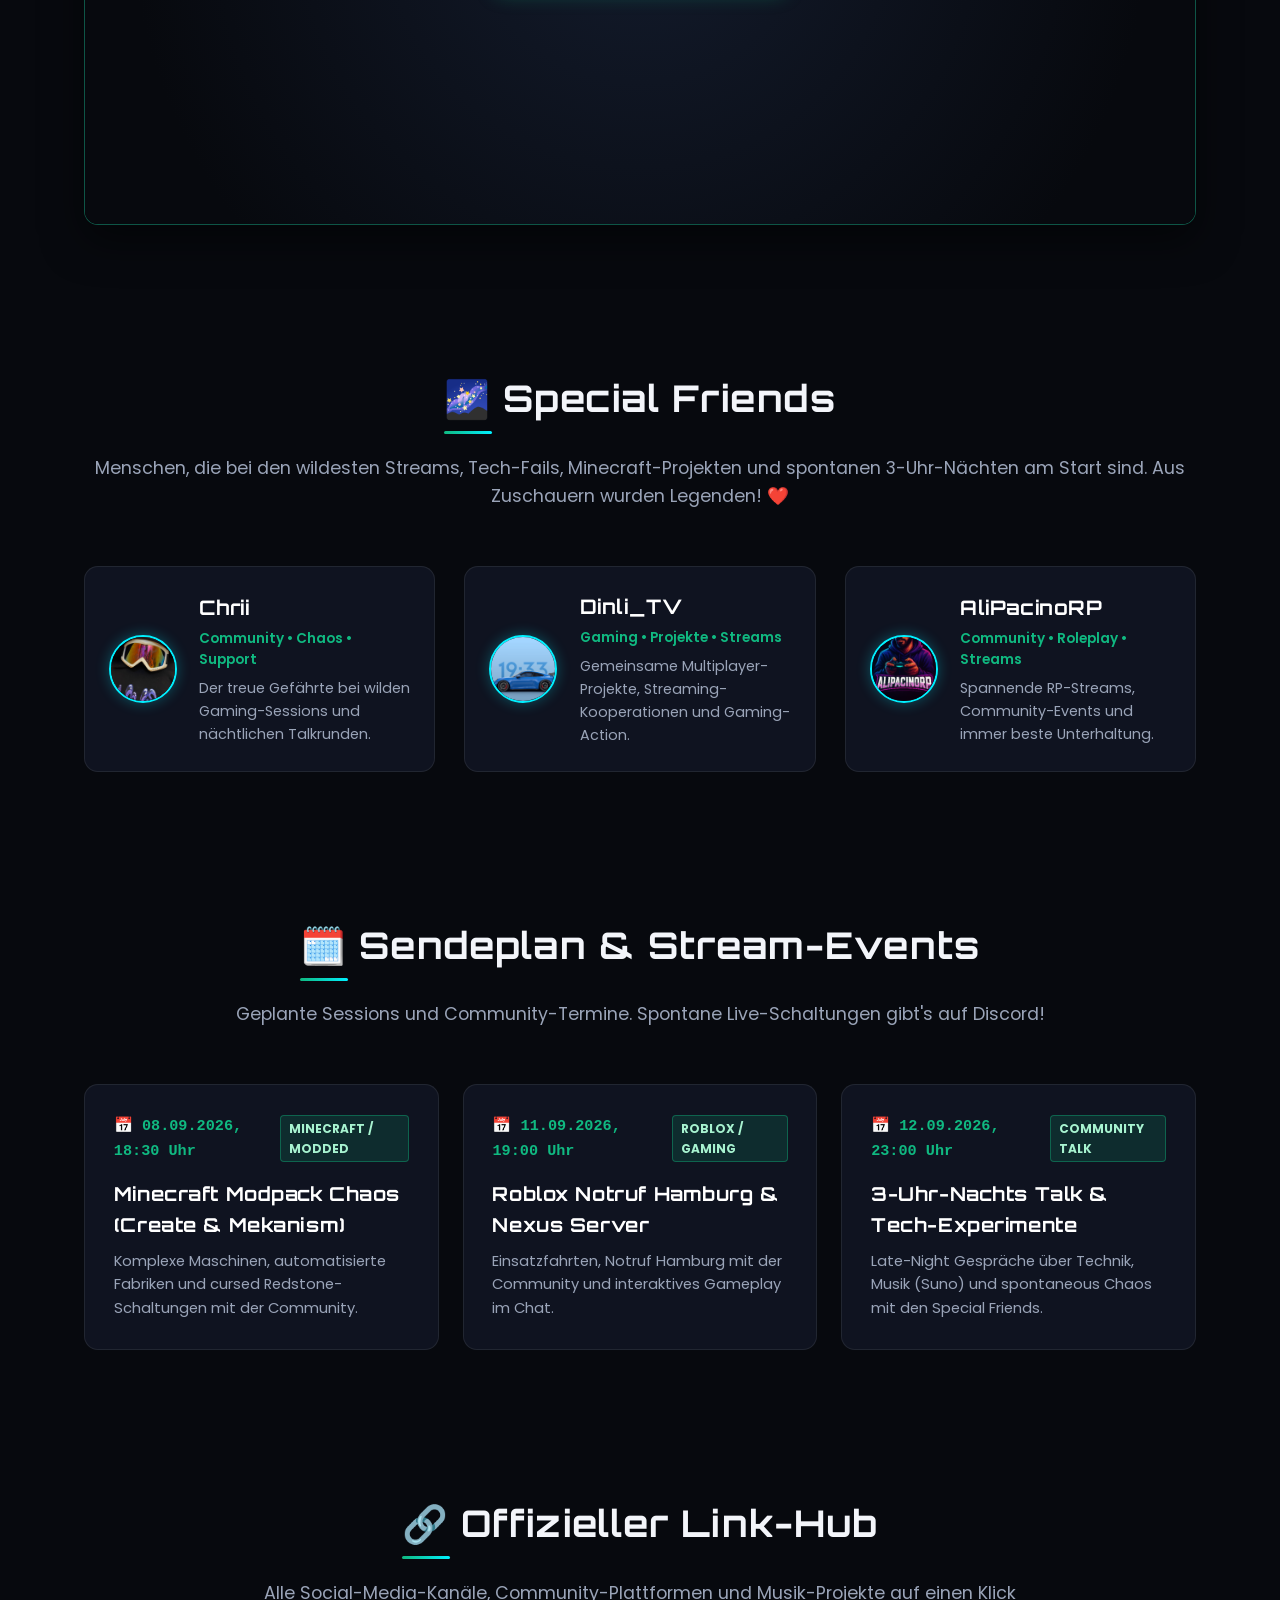
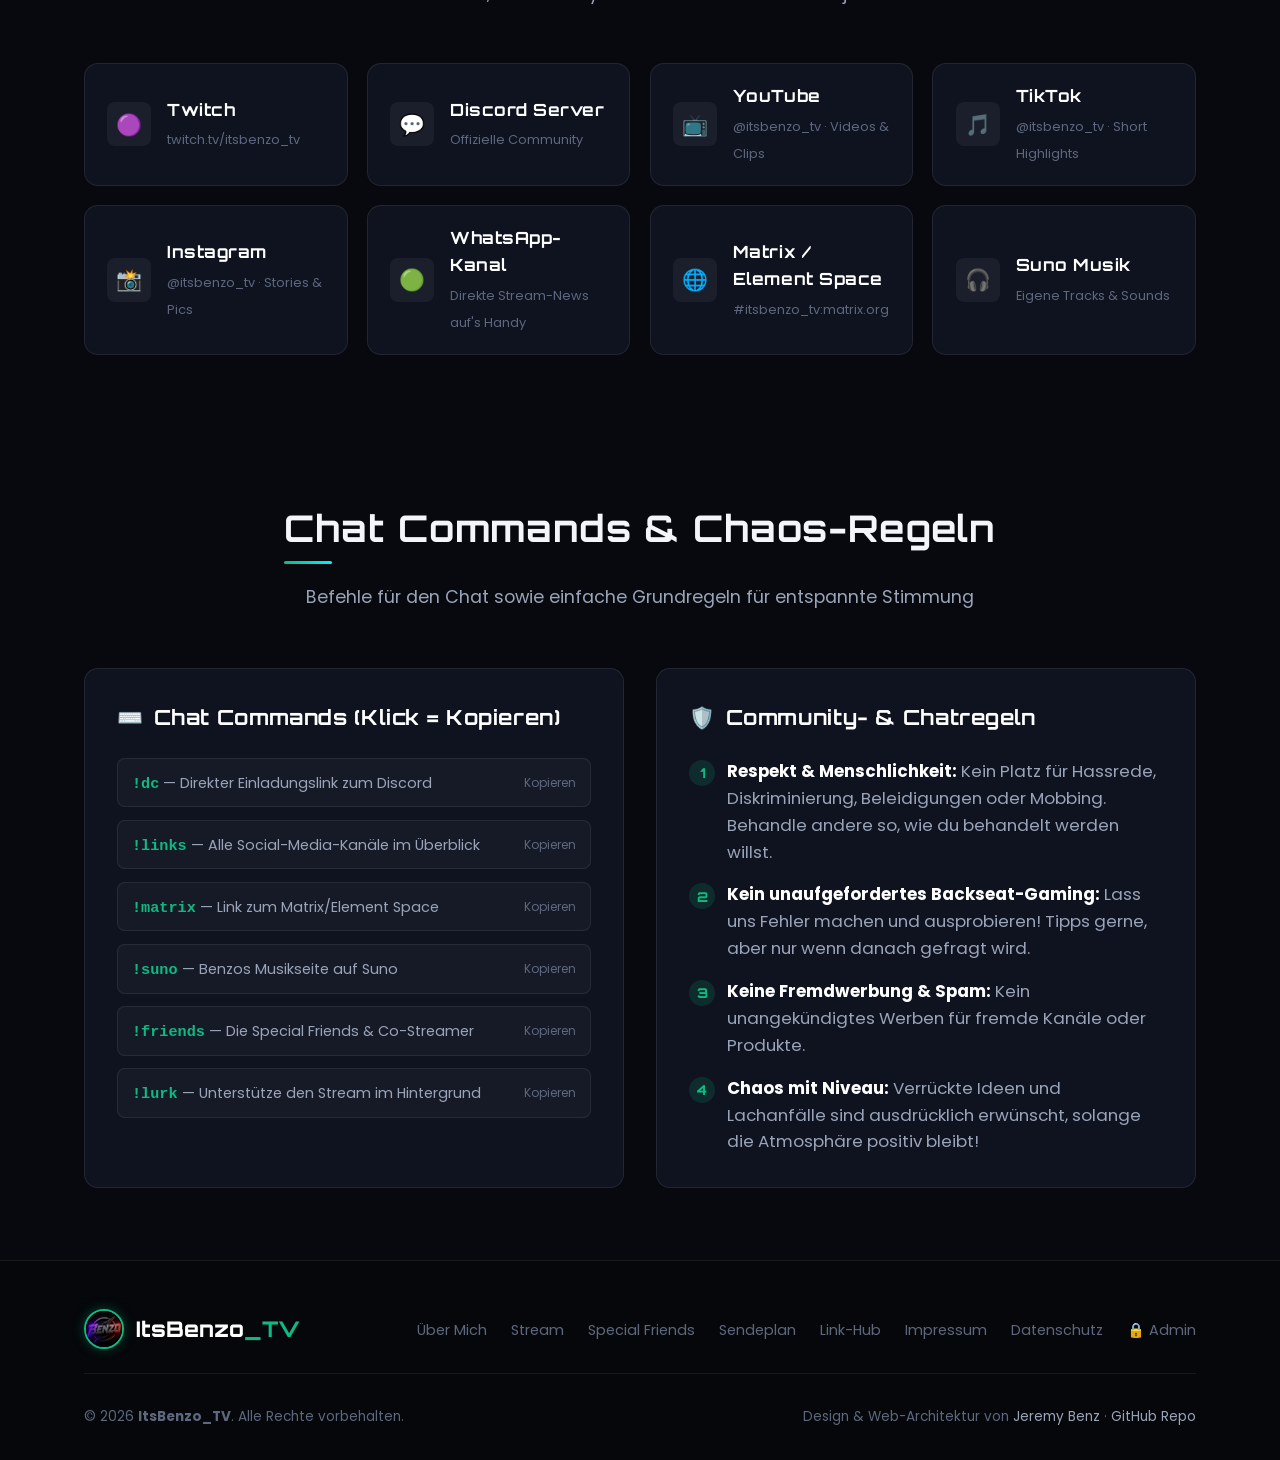
==== commit 73be280c: "feat: add admin control room (admin.html) and dynamic schedule events.json" ====
--- a/index.html
+++ b/index.html
@@ -193,7 +193,7 @@
         <p class="section-subtitle">Geplante Sessions und Community-Termine. Spontane Live-Schaltungen gibt's auf Discord!</p>
       </div>
 
-      <div class="events-grid">
+      <div class="events-grid" id="events-container">
         <div class="event-card">
           <div class="event-meta">
             <span class="event-date">📅 Regelmäßig & Spontan</span>
@@ -427,6 +427,7 @@
           <li><a href="#links">Link-Hub</a></li>
           <li><a href="impressum.html">Impressum</a></li>
           <li><a href="datenschutz.html">Datenschutz</a></li>
+          <li><a href="admin.html">🔒 Admin</a></li>
         </ul>
       </div>
 
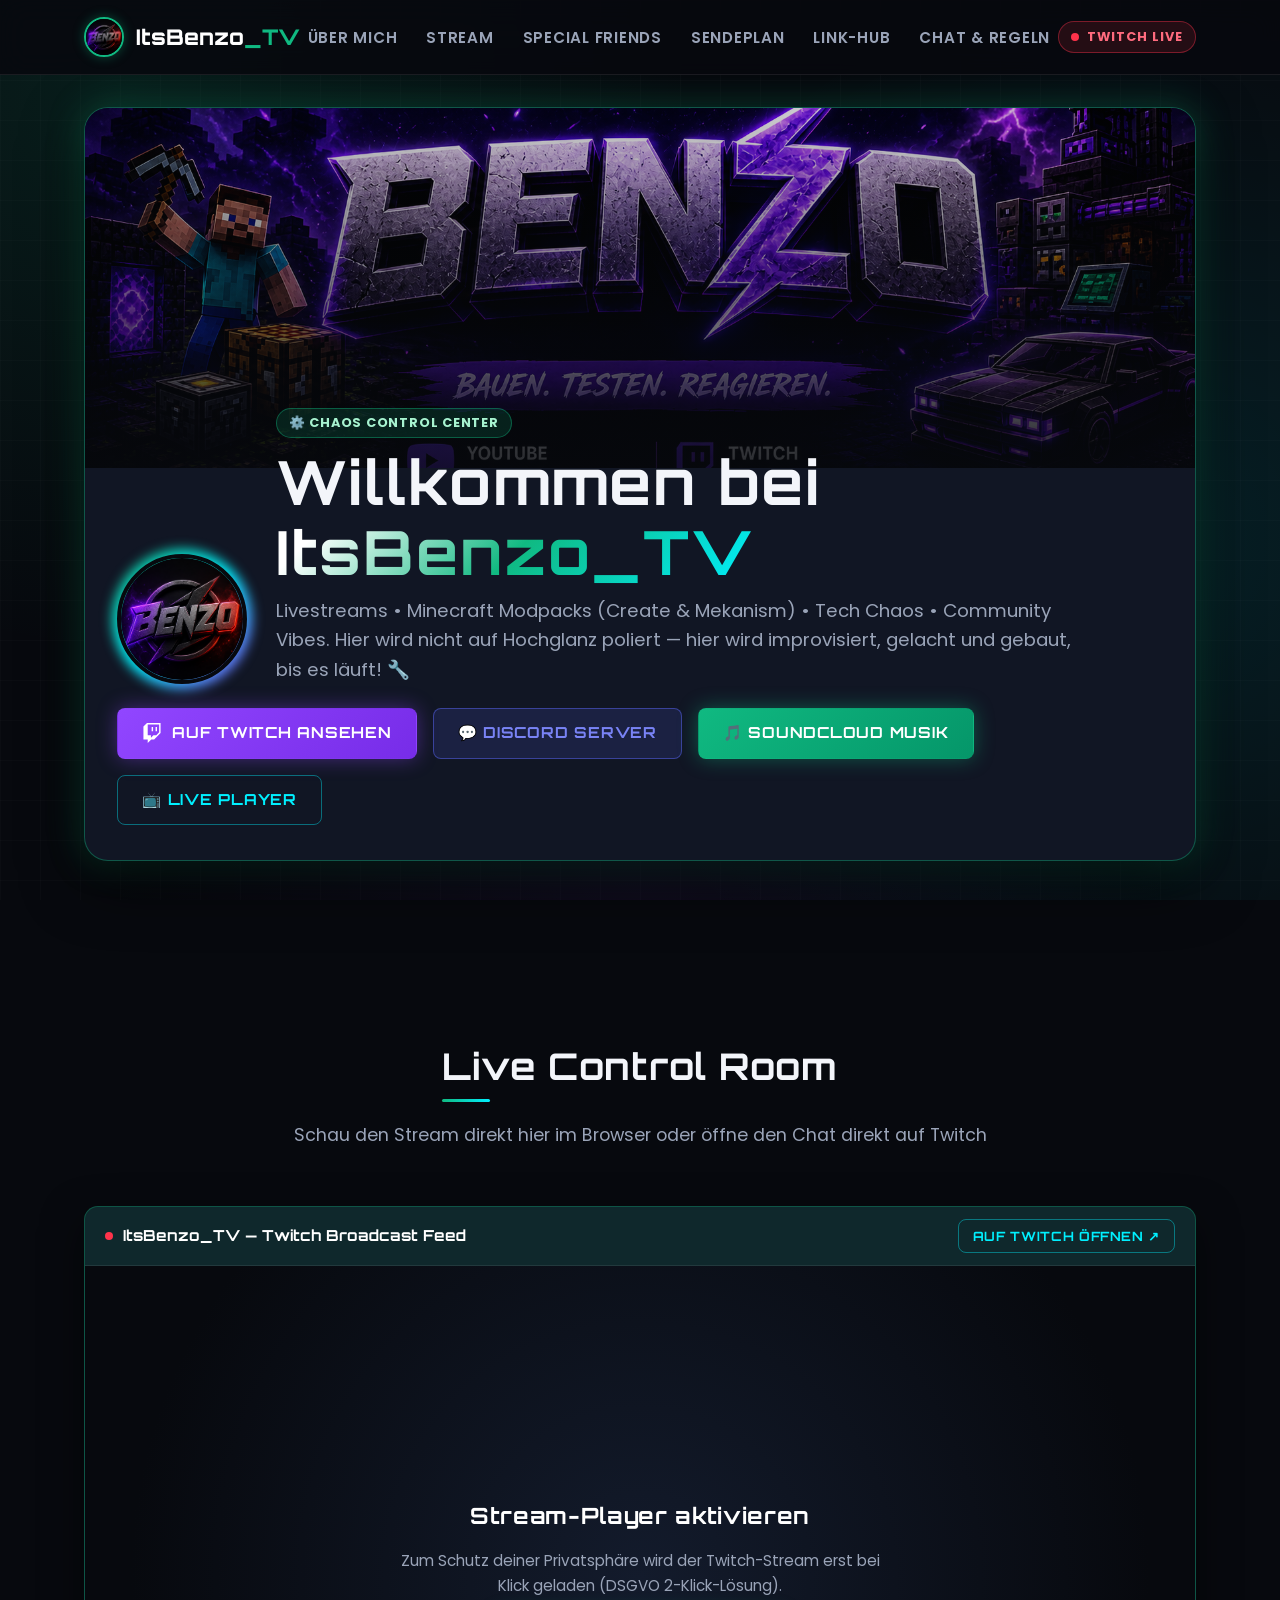
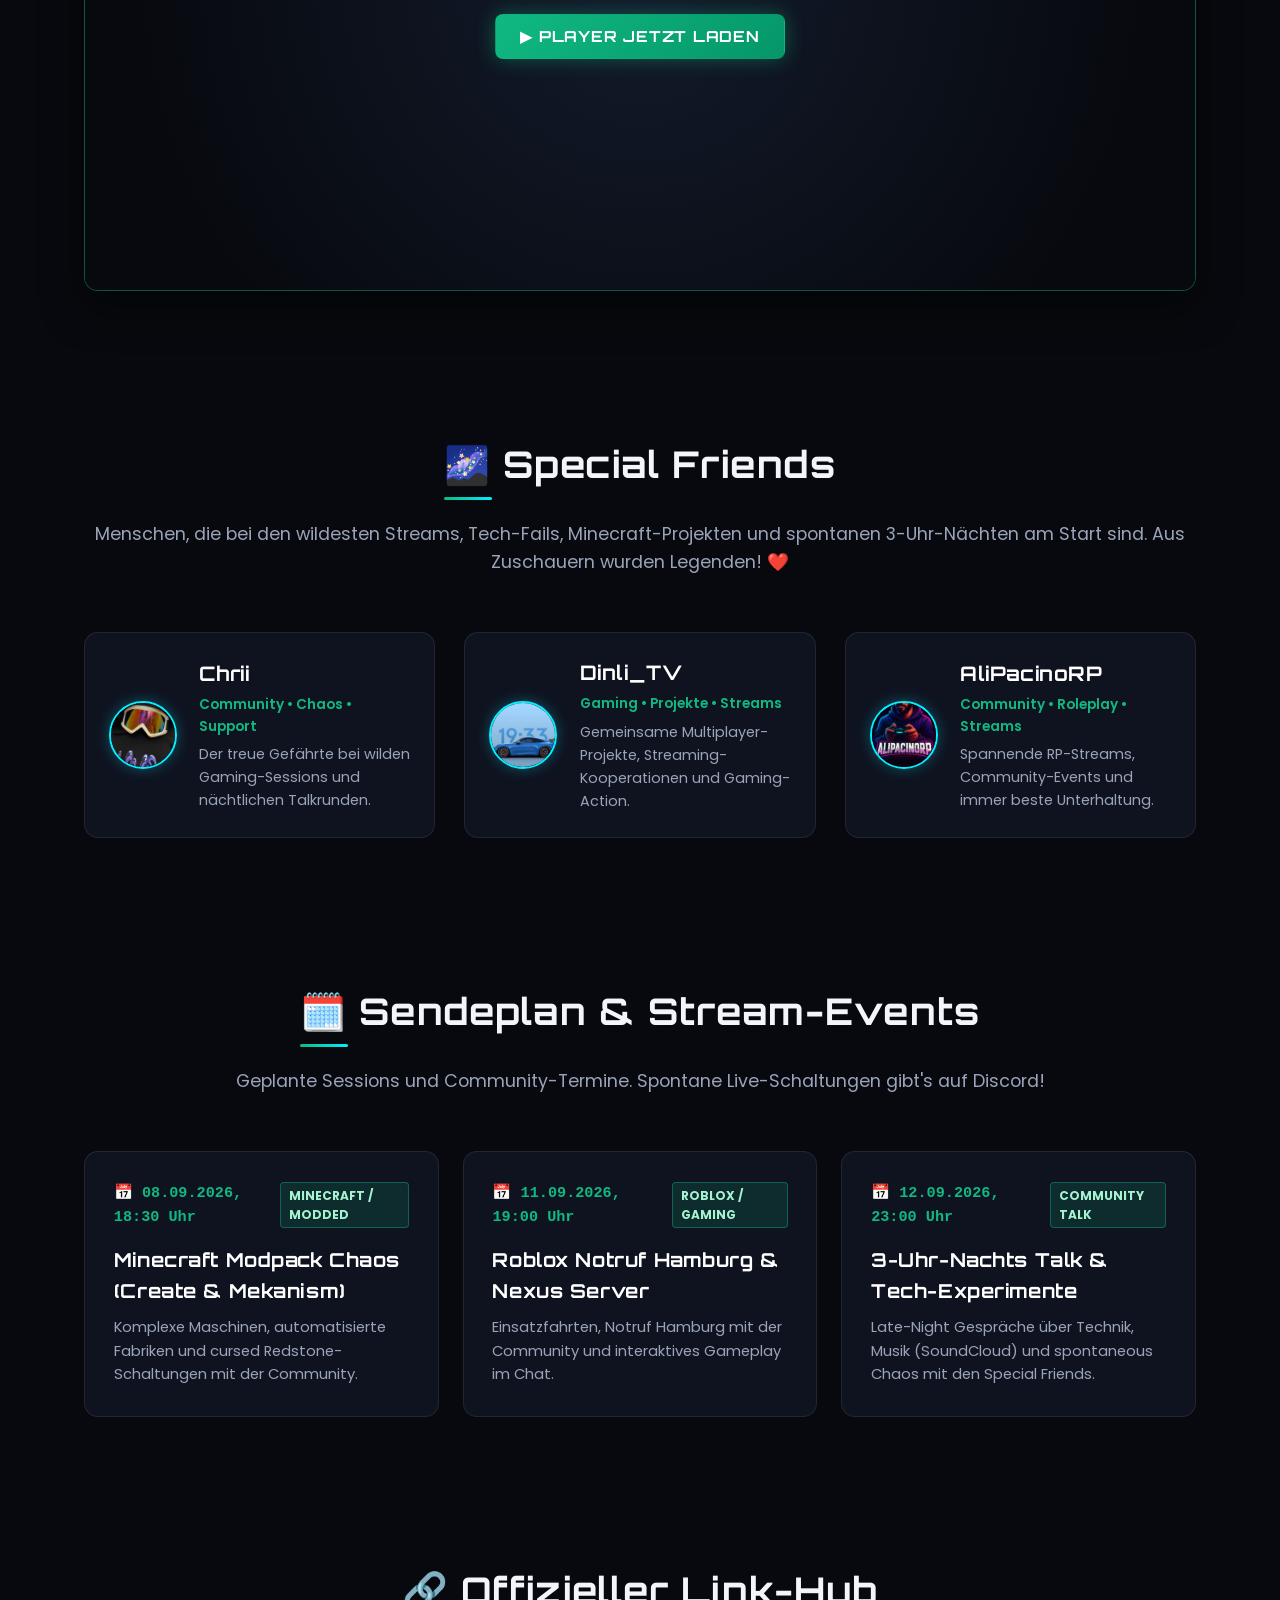
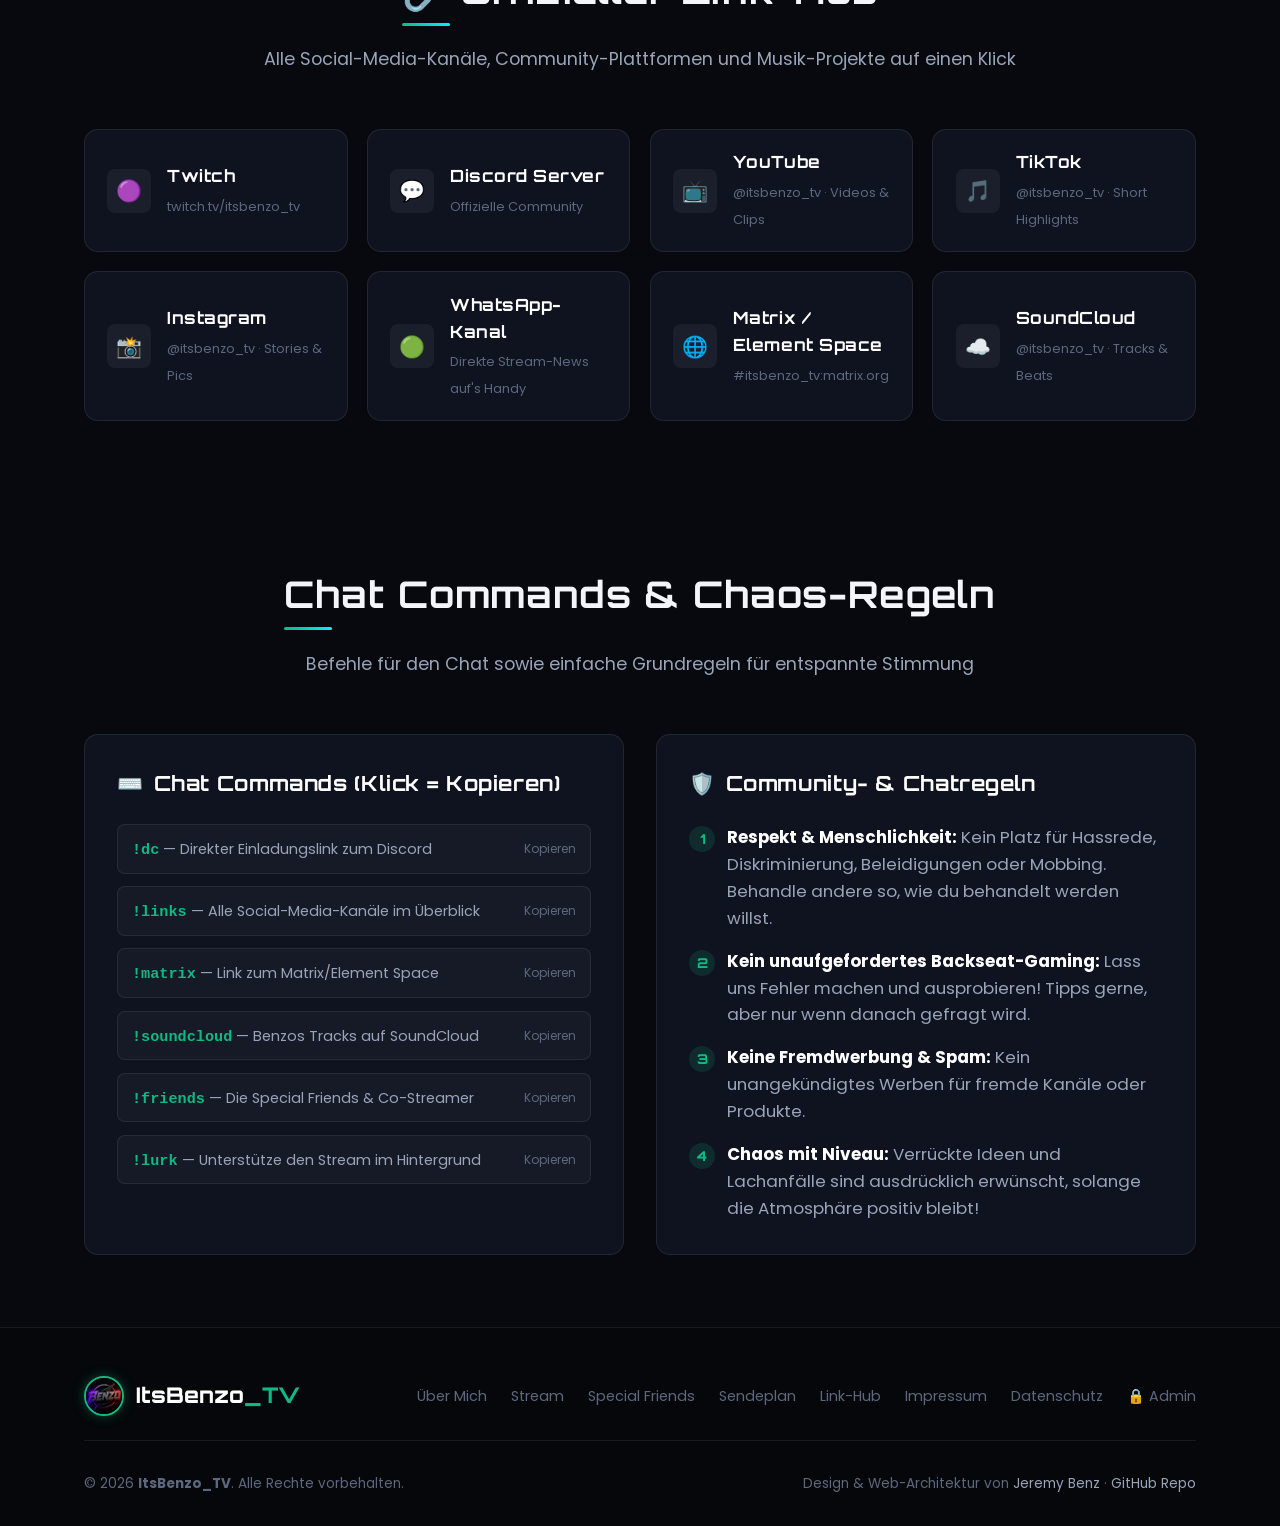
==== commit a2016c4f: "fix(links): update music link from Suno to SoundCloud" ====
--- a/index.html
+++ b/index.html
@@ -96,8 +96,8 @@
             <a href="https://dcserver.link/itsbenzotv" target="_blank" rel="noopener noreferrer" class="btn btn-discord">
               💬 Discord Server
             </a>
-            <a href="https://suno.com/@itsbenzo_tv" target="_blank" rel="noopener noreferrer" class="btn btn-emerald">
-              🎵 Suno Musik
+            <a href="https://soundcloud.com/itsbenzo_tv" target="_blank" rel="noopener noreferrer" class="btn btn-emerald">
+              🎵 SoundCloud Musik
             </a>
             <a href="#stream" class="btn btn-outline">
               📺 Live Player
@@ -295,11 +295,11 @@
           </div>
         </a>
 
-        <a href="https://suno.com/@itsbenzo_tv" target="_blank" rel="noopener noreferrer" class="link-pill">
-          <div class="link-icon" style="color:#f59e0b;">🎧</div>
-          <div class="link-text">
-            <h4>Suno Musik</h4>
-            <span>Eigene Tracks & Sounds</span>
+        <a href="https://soundcloud.com/itsbenzo_tv" target="_blank" rel="noopener noreferrer" class="link-pill">
+          <div class="link-icon" style="color:#ff5500;">☁️</div>
+          <div class="link-text">
+            <h4>SoundCloud</h4>
+            <span>@itsbenzo_tv · Tracks & Beats</span>
           </div>
         </a>
       </div>
@@ -345,10 +345,10 @@
               <span class="cmd-copy-hint">Kopieren</span>
             </div>
 
-            <div class="cmd-item" data-command="!suno" title="Klicken zum Kopieren">
-              <div>
-                <span class="cmd-trigger">!suno</span>
-                <span class="cmd-desc"> — Benzos Musikseite auf Suno</span>
+            <div class="cmd-item" data-command="!soundcloud" title="Klicken zum Kopieren">
+              <div>
+                <span class="cmd-trigger">!soundcloud</span>
+                <span class="cmd-desc"> — Benzos Tracks auf SoundCloud</span>
               </div>
               <span class="cmd-copy-hint">Kopieren</span>
             </div>
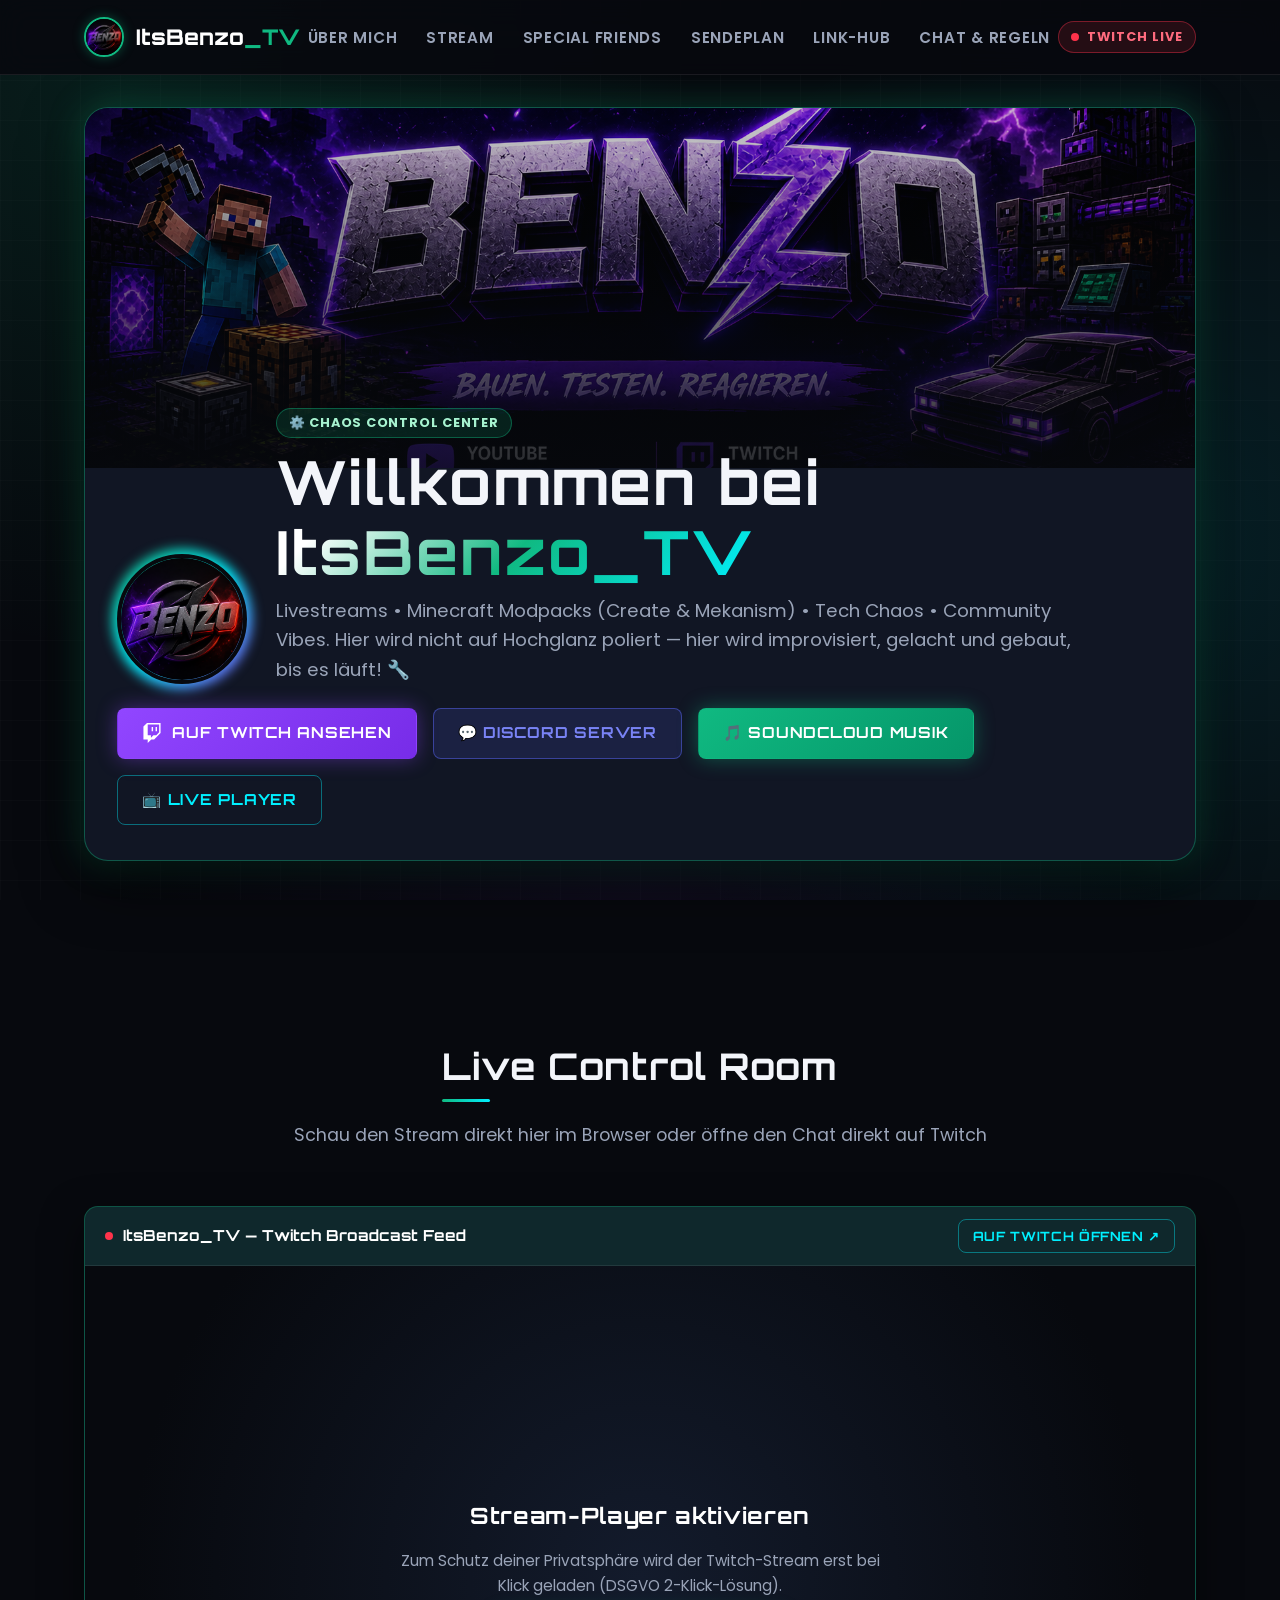
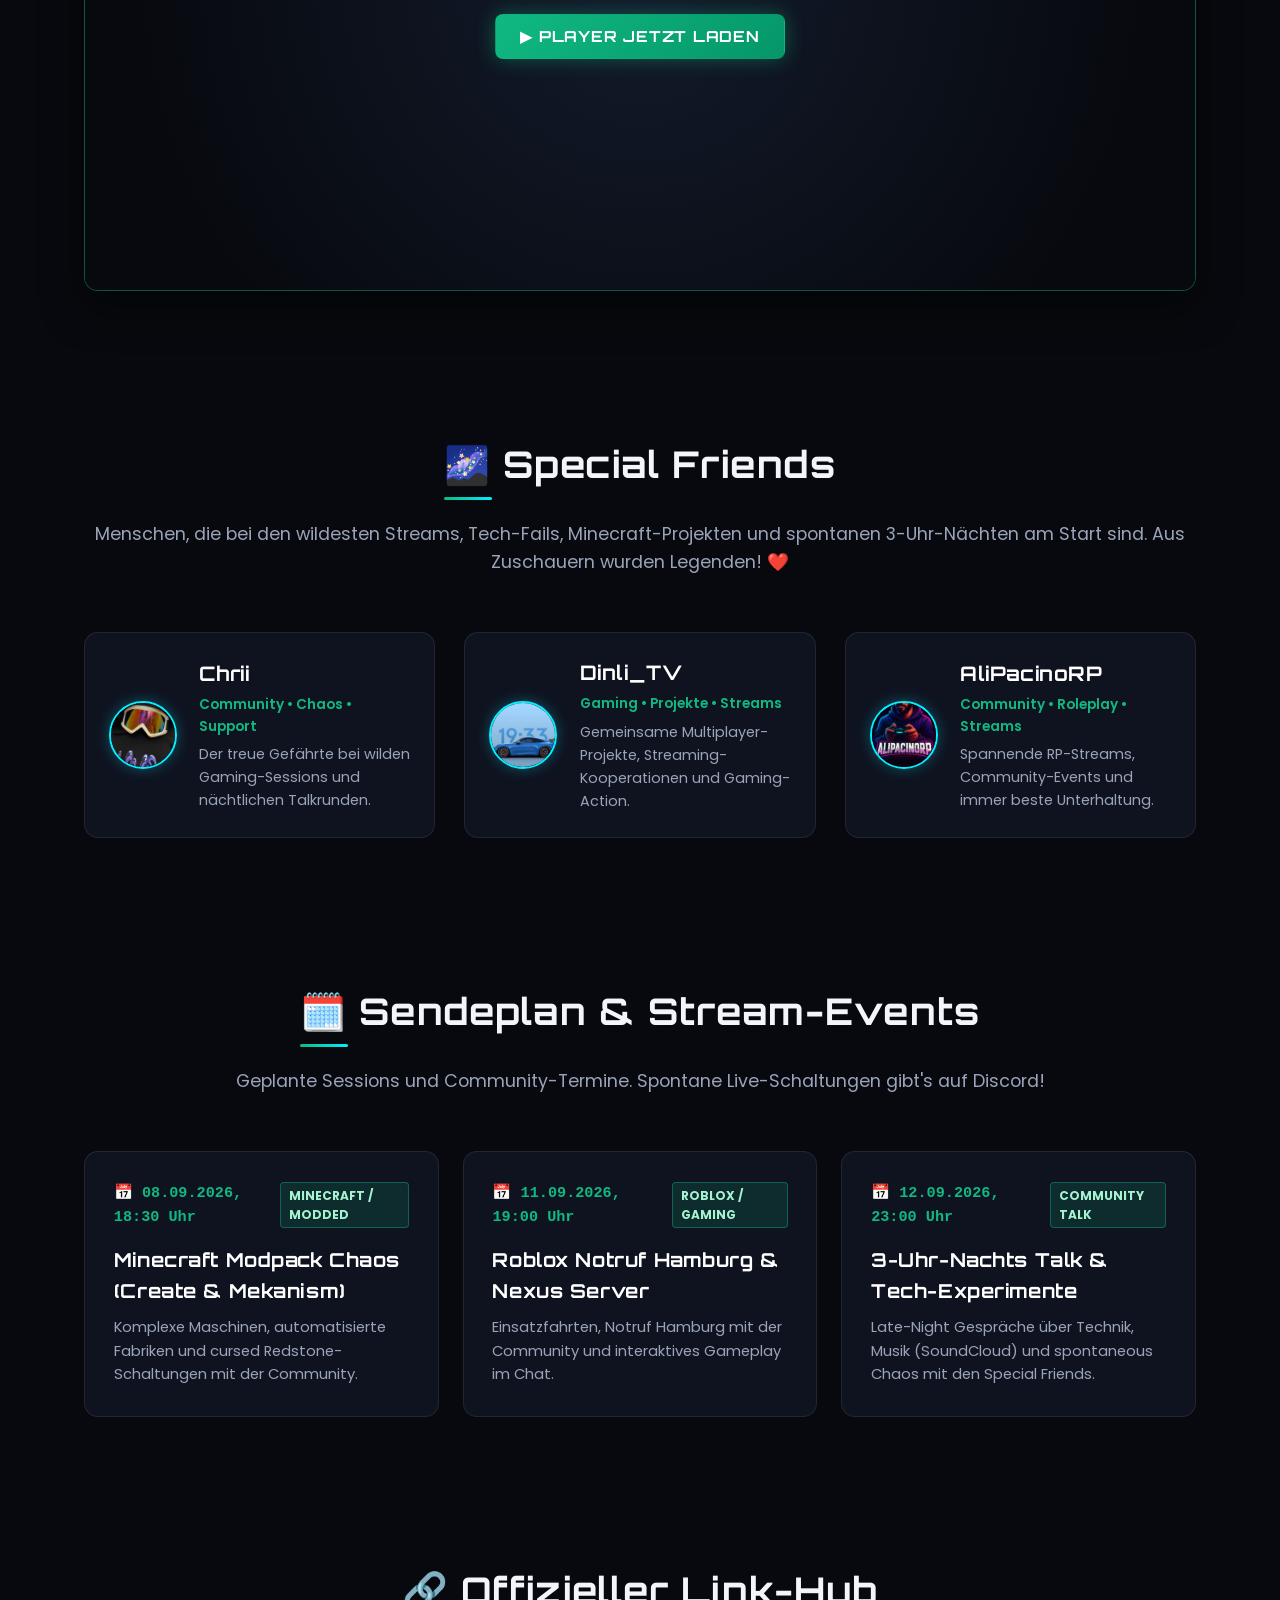
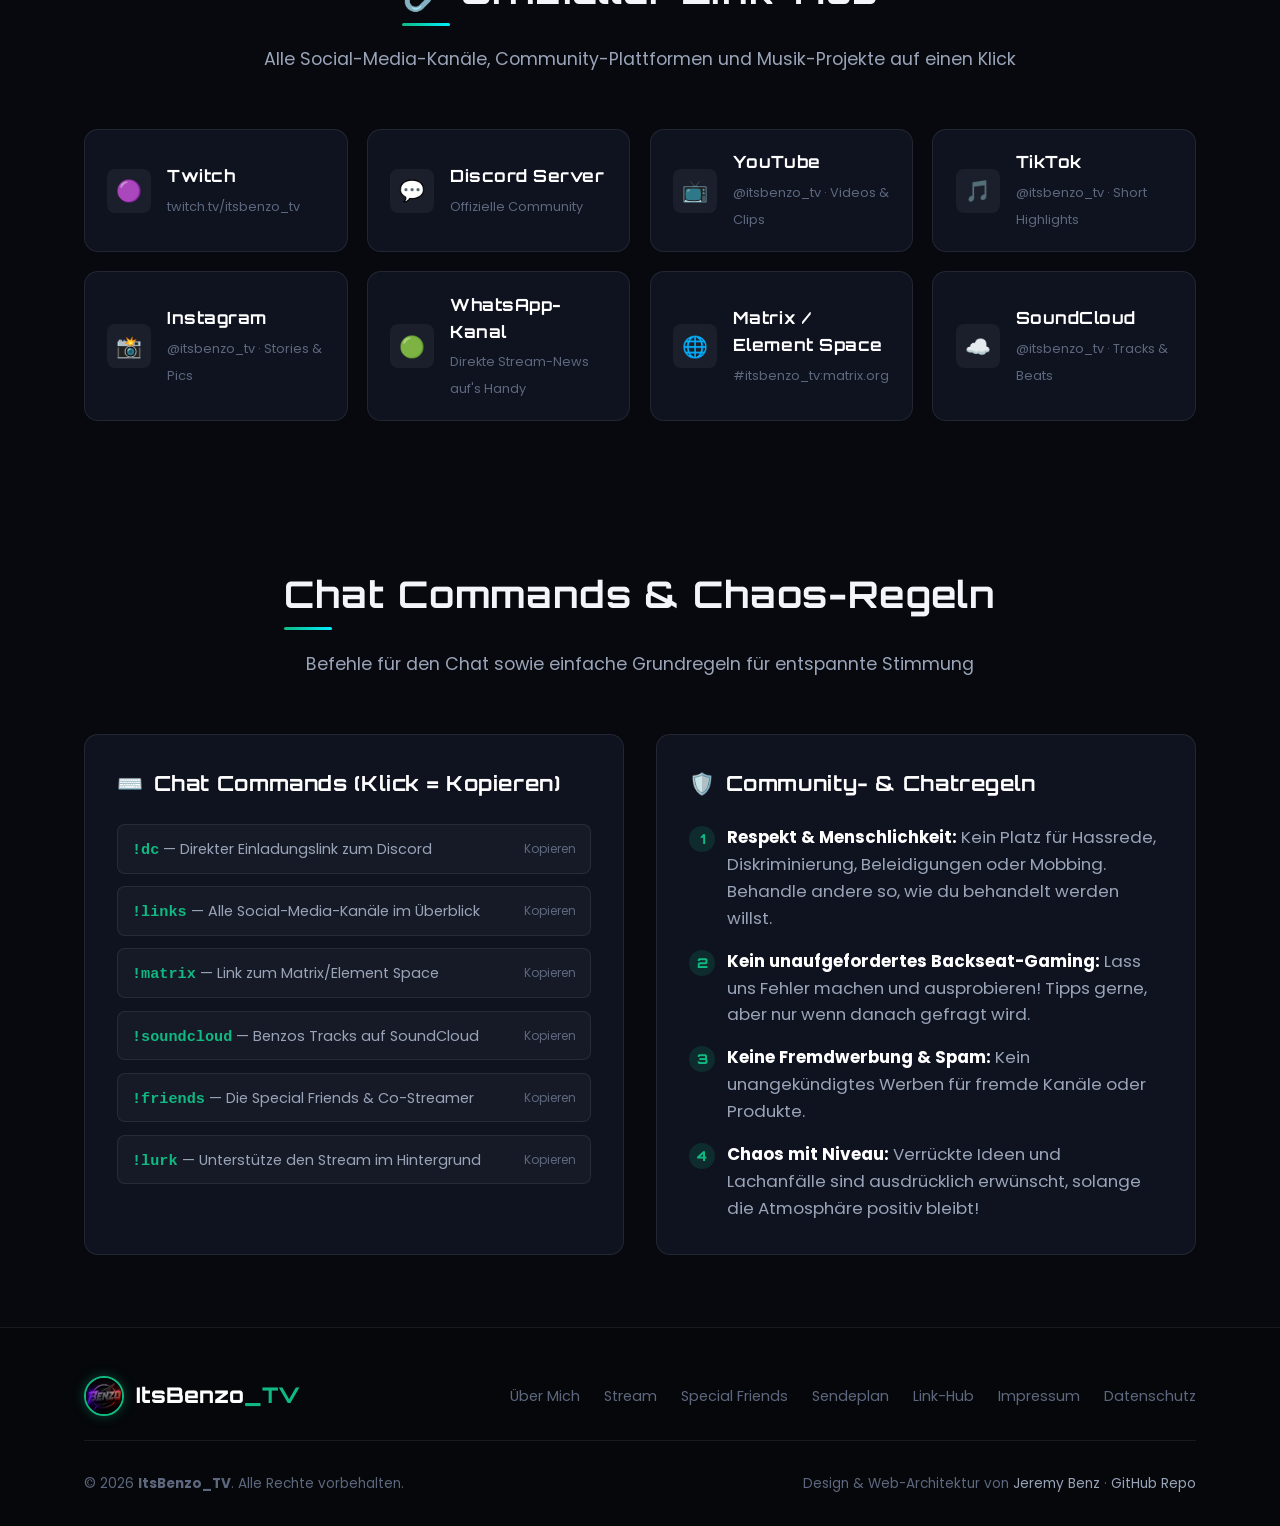
==== commit dc07070f: "refactor(schedule): remove admin.html and add AI-driven workflow specification" ====
--- a/index.html
+++ b/index.html
@@ -427,7 +427,6 @@
           <li><a href="#links">Link-Hub</a></li>
           <li><a href="impressum.html">Impressum</a></li>
           <li><a href="datenschutz.html">Datenschutz</a></li>
-          <li><a href="admin.html">🔒 Admin</a></li>
         </ul>
       </div>
 
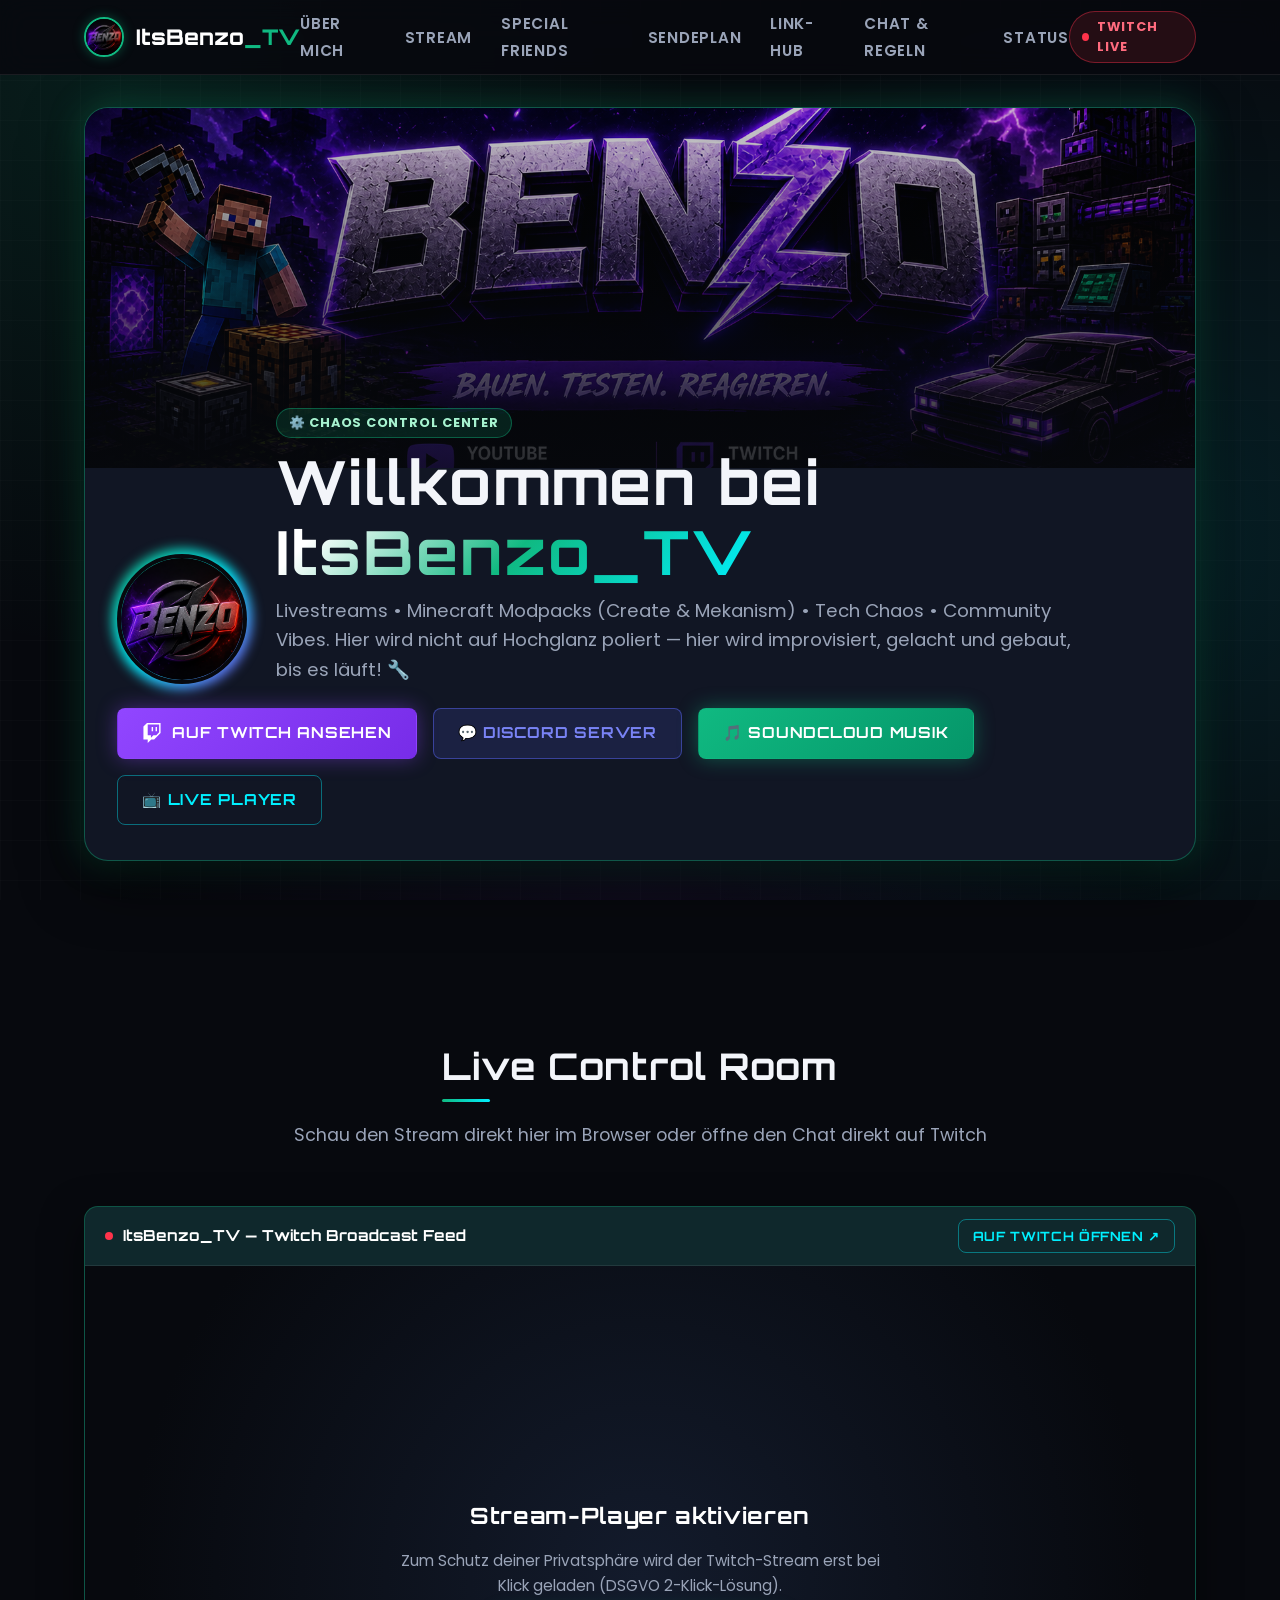
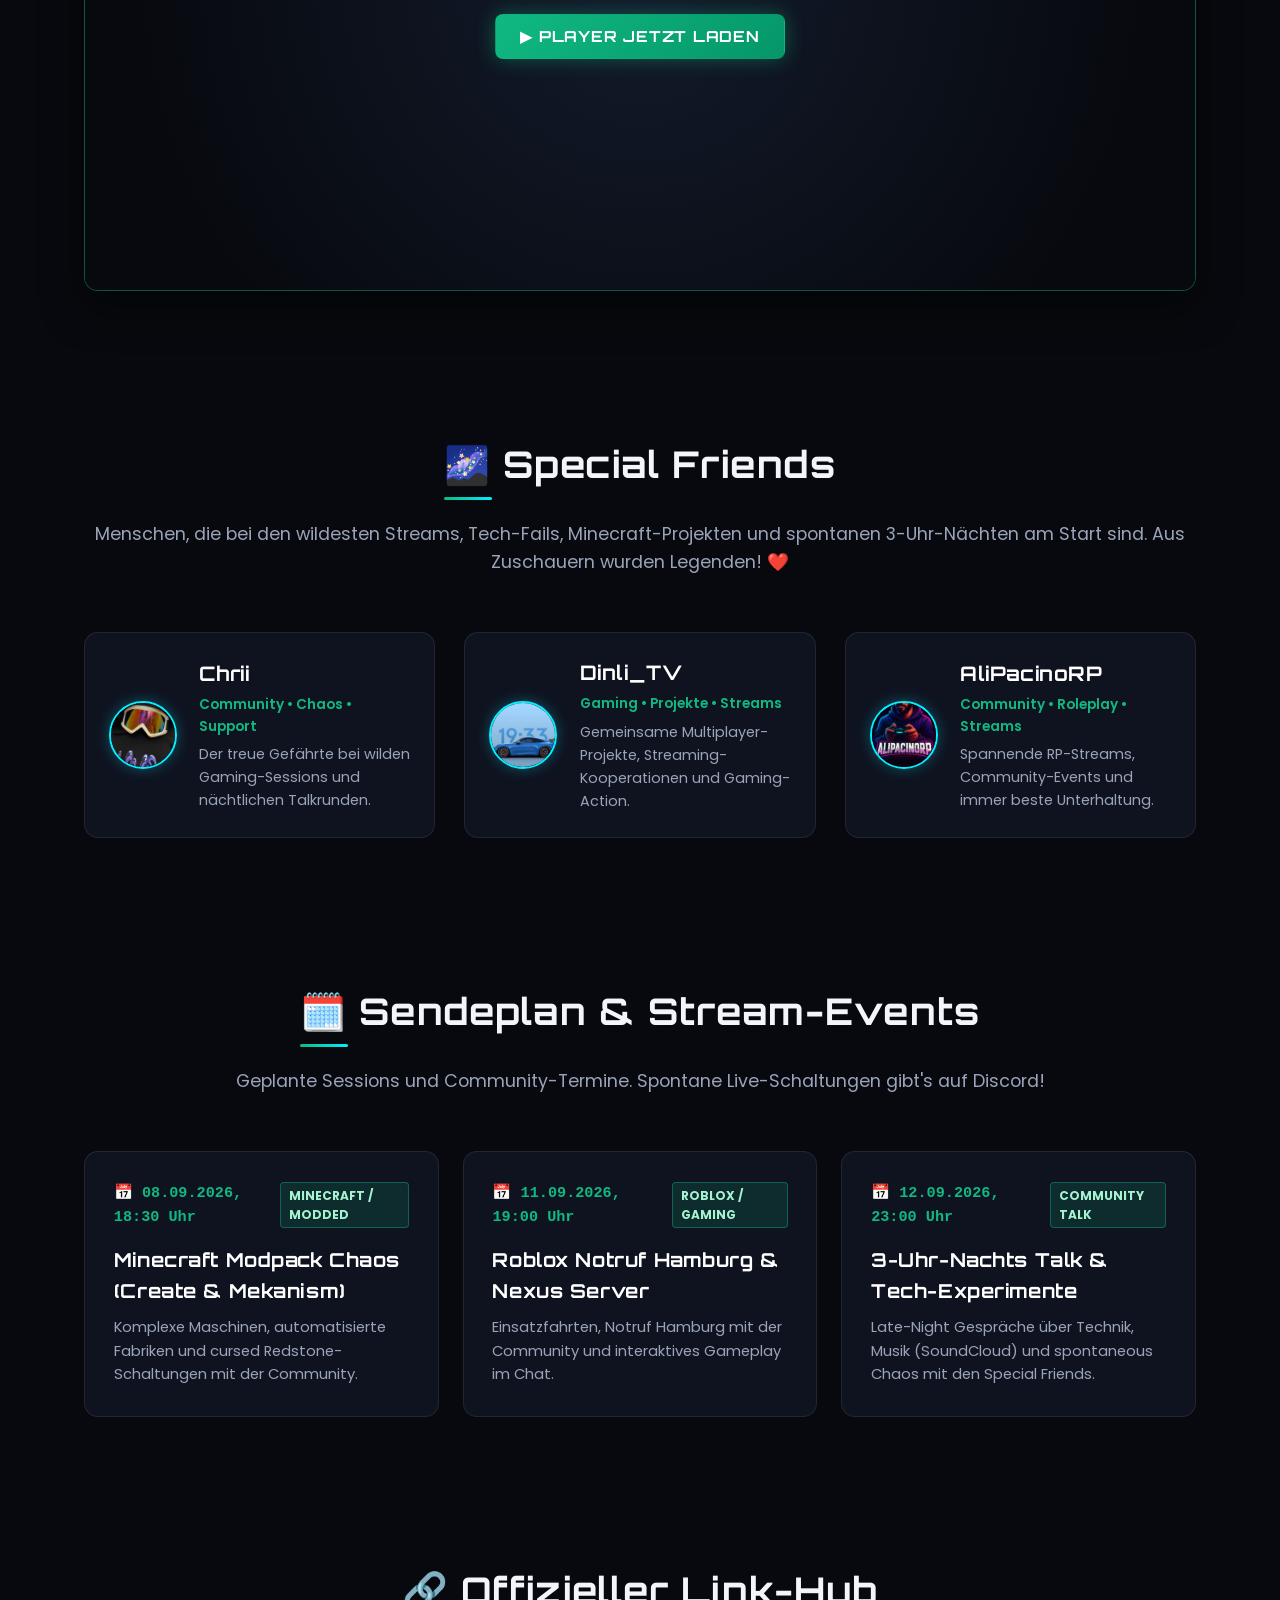
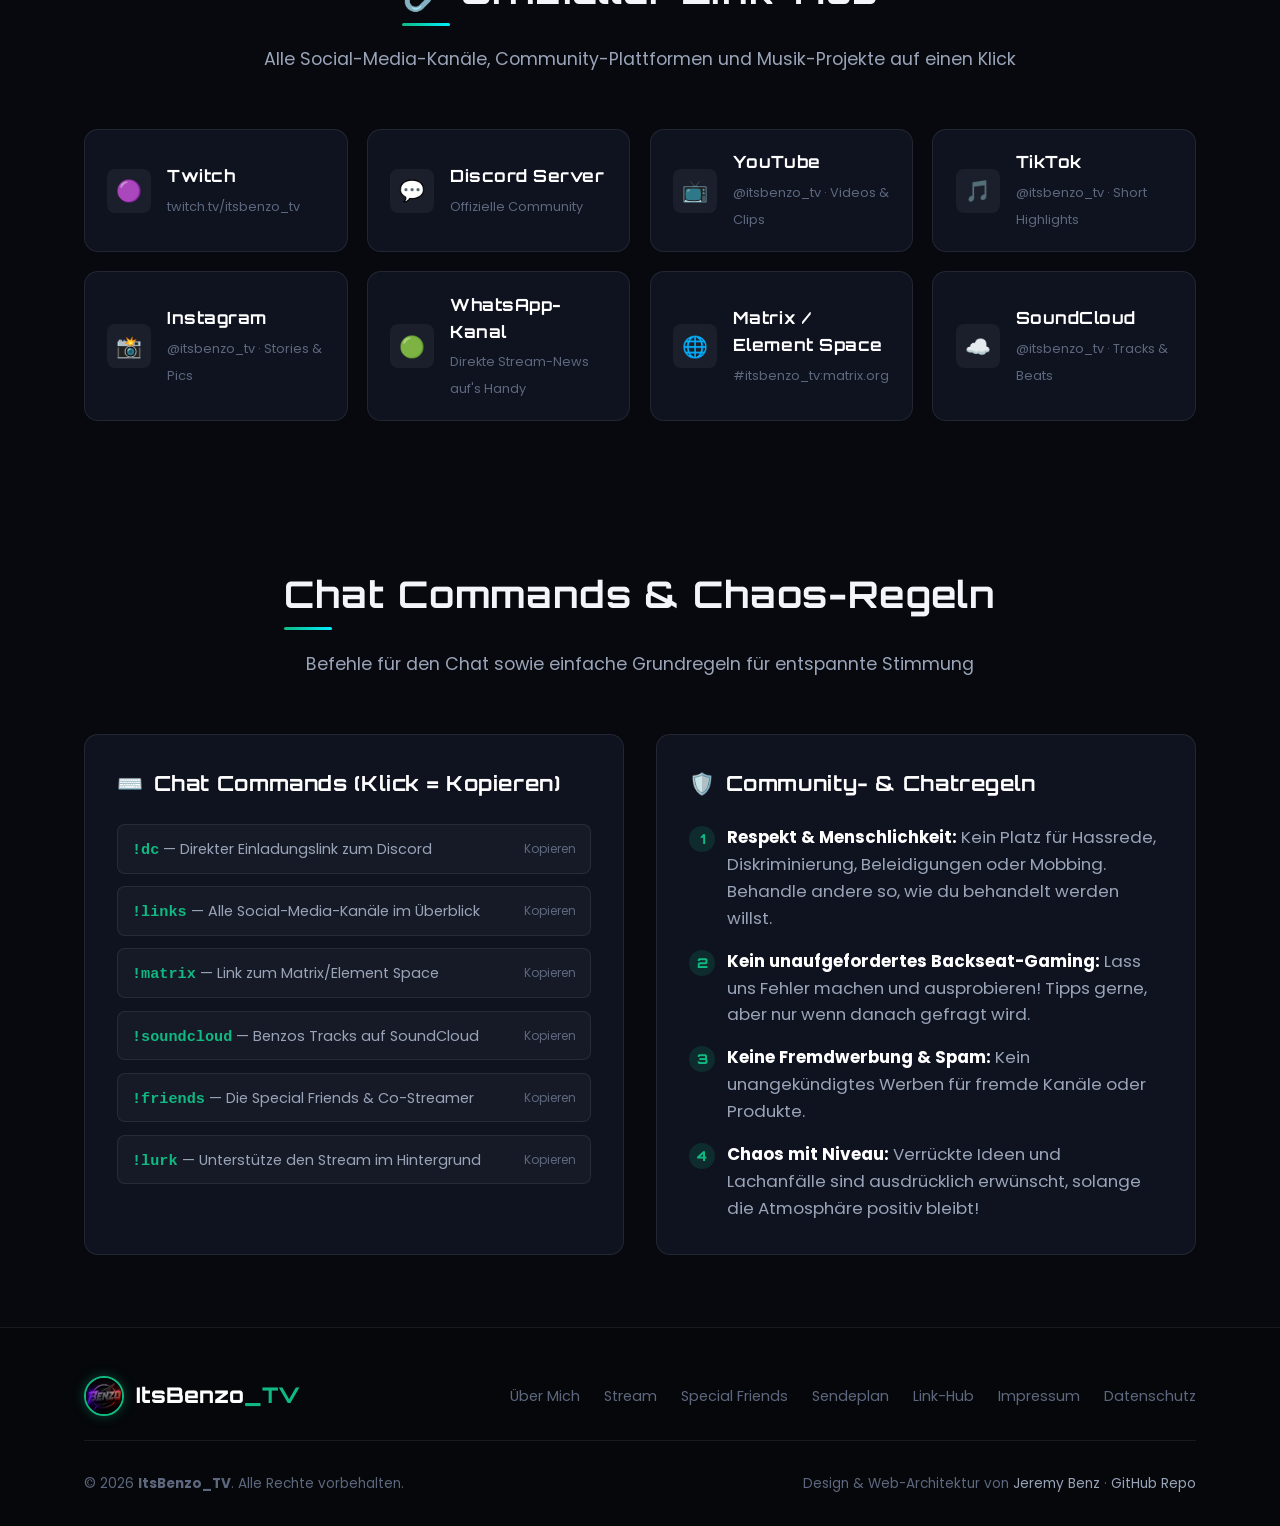
==== commit 50e563ae: "feat(web): add 404.html catch-all and link to global status page" ====
--- a/index.html
+++ b/index.html
@@ -42,6 +42,7 @@
         <li><a href="#calendar">Sendeplan</a></li>
         <li><a href="#links">Link-Hub</a></li>
         <li><a href="#community">Chat & Regeln</a></li>
+        <li><a href="https://benzjeremy.github.io/status/" target="_blank" rel="noopener noreferrer">Status</a></li>
       </ul>
 
       <div class="nav-cta">
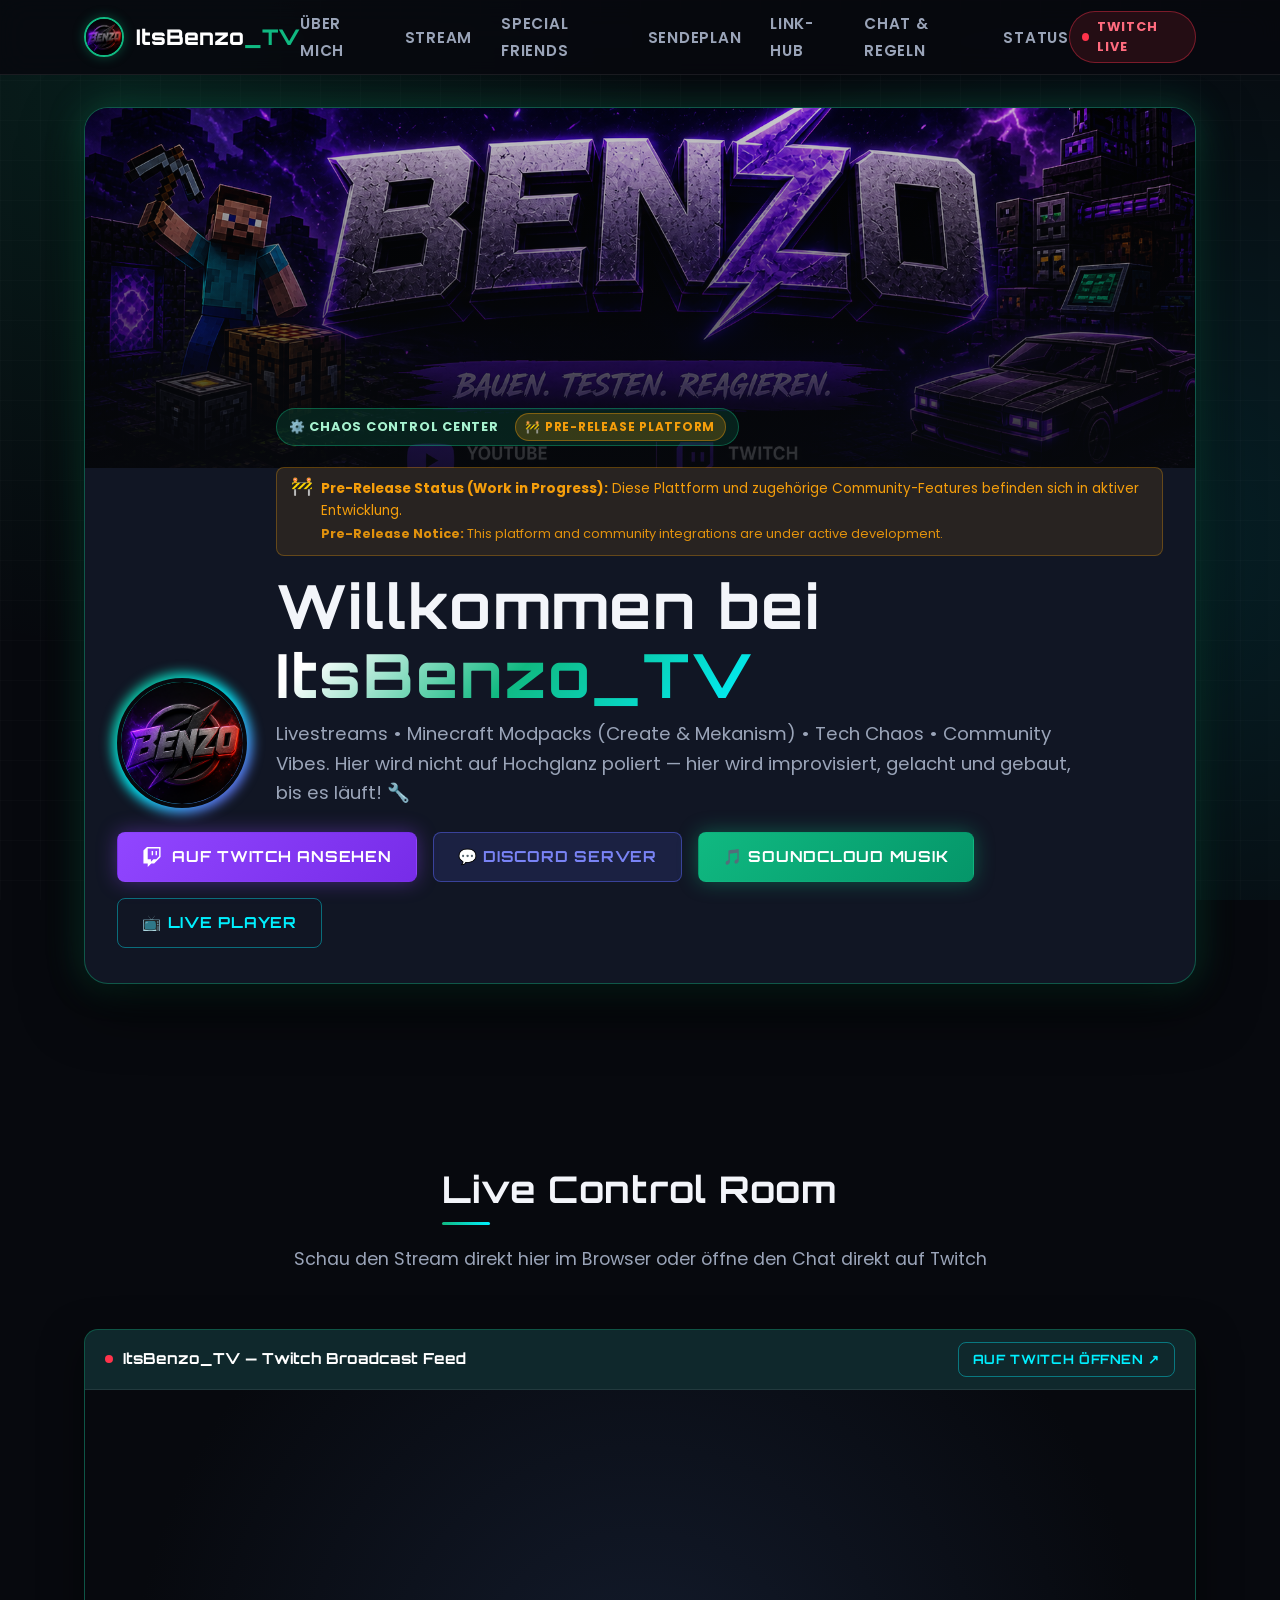
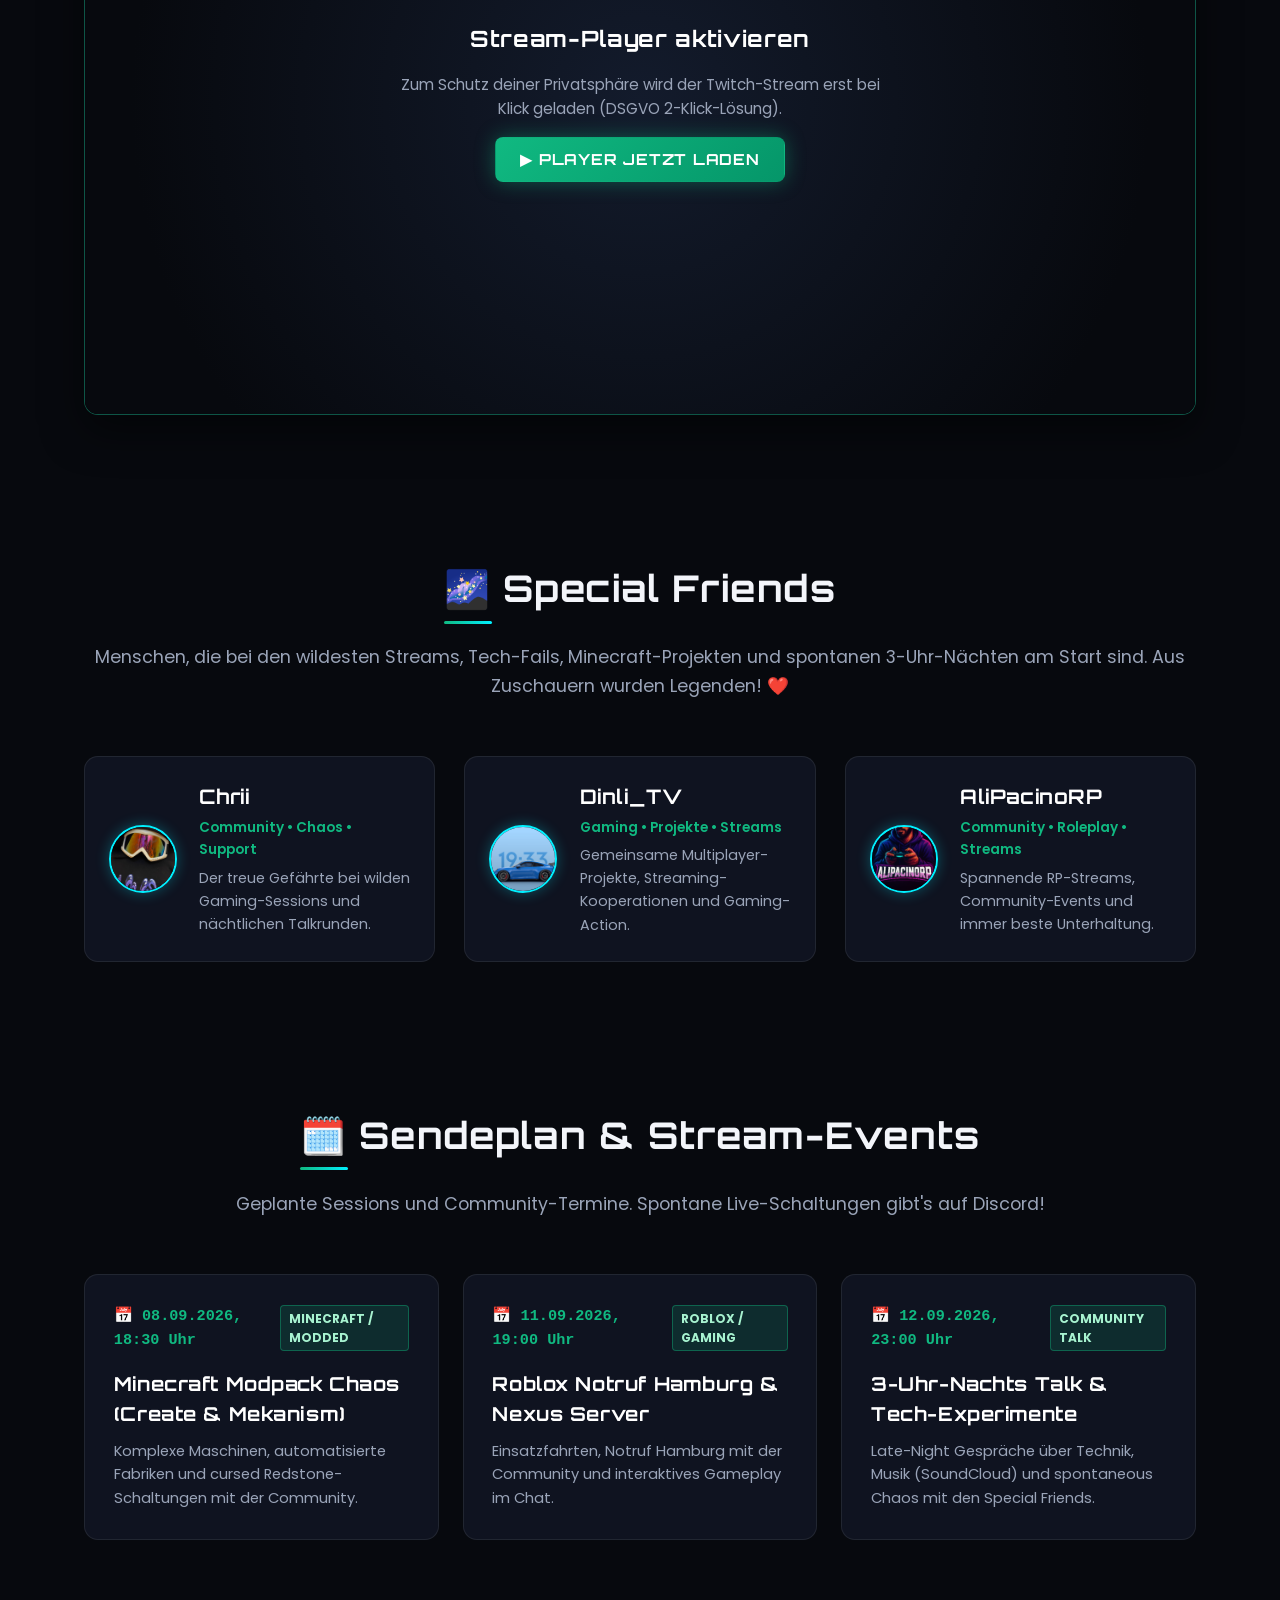
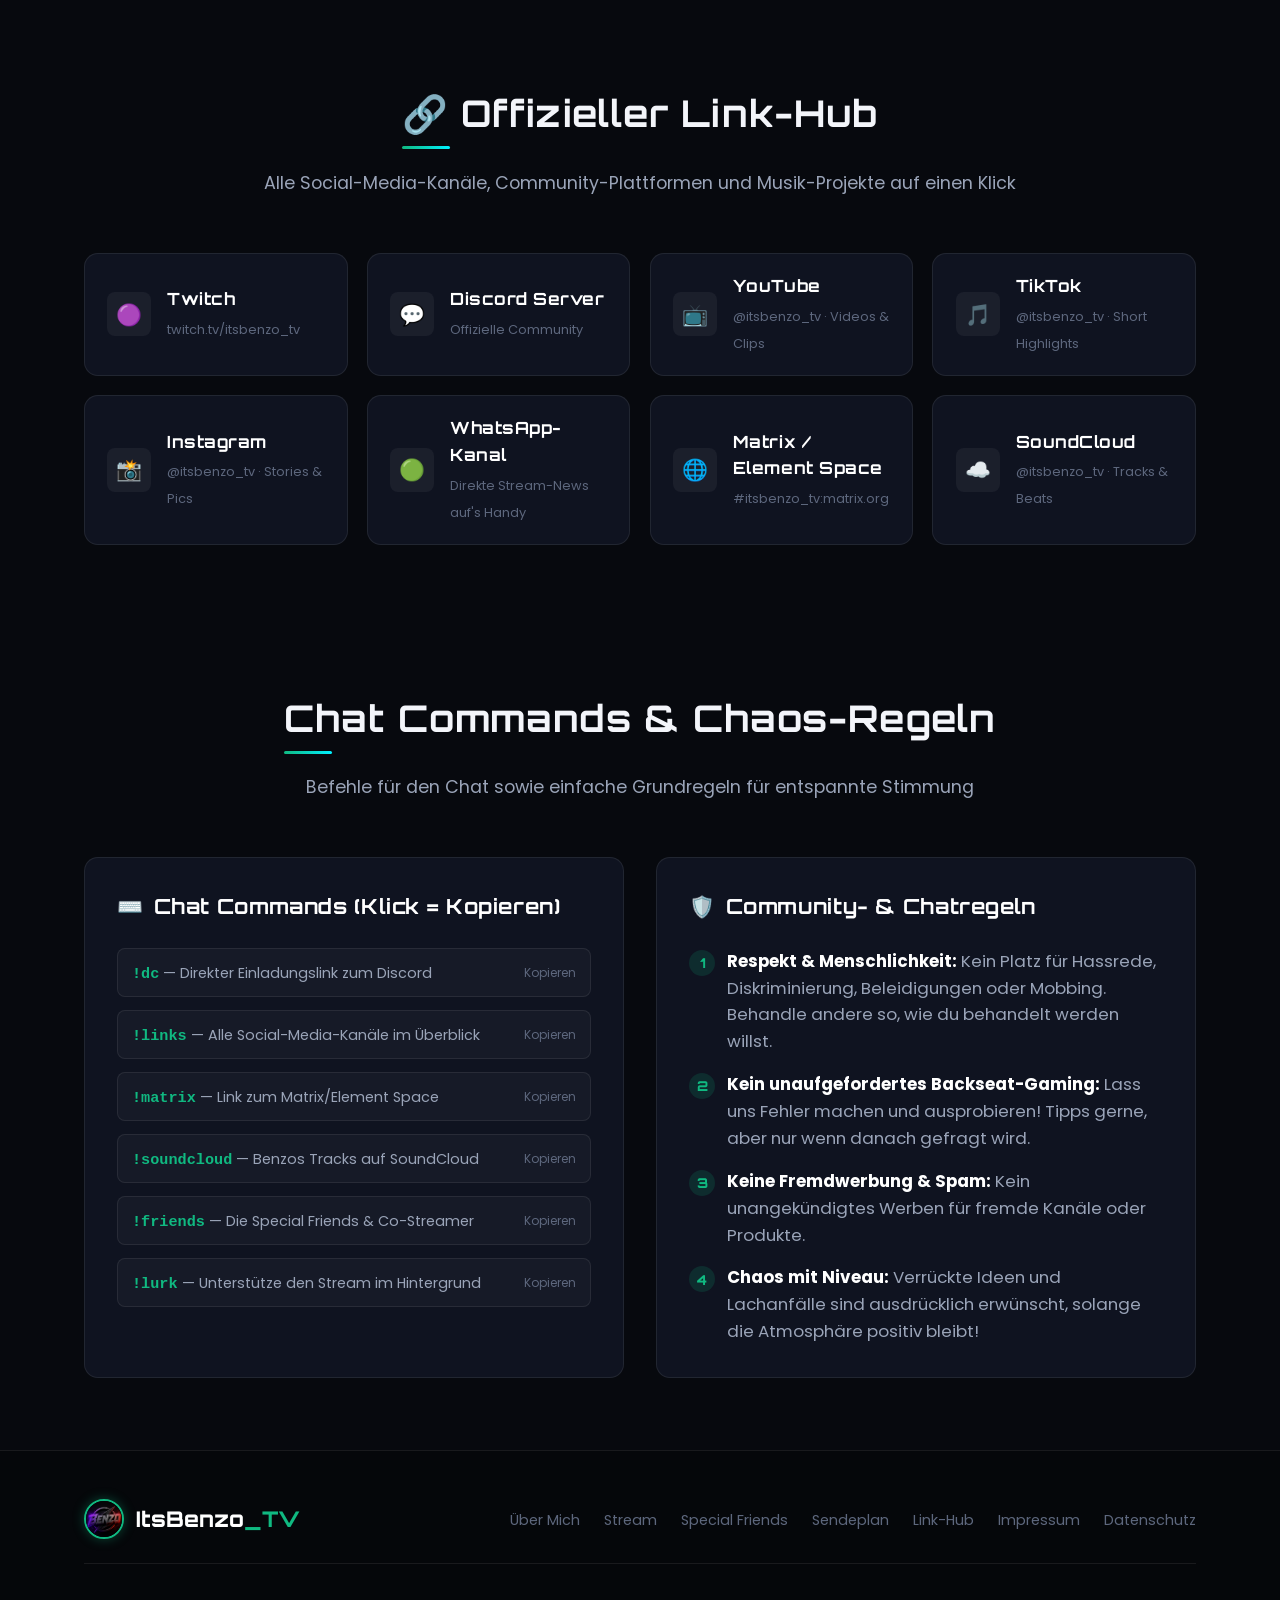
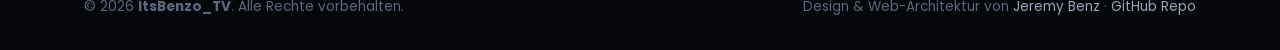
==== commit 783f5a21: "feat(web): add pre-release banners and status indicators" ====
--- a/index.html
+++ b/index.html
@@ -3,7 +3,7 @@
 <head>
   <meta charset="UTF-8">
   <meta name="viewport" content="width=device-width, initial-scale=1.0">
-  <title>ItsBenzo_TV — Creator • Community • Chaos Control Center</title>
+  <title>ItsBenzo_TV [Pre-Release] — Creator • Community • Chaos Control Center</title>
   <meta name="description" content="Offizielle Website & Community-Hub für den Twitch-Streamer ItsBenzo_TV. Minecraft Modpacks, Tech Chaos, Sendeplan, Special Friends und alle Social-Media-Links.">
   <meta name="theme-color" content="#07090e">
 
@@ -41,7 +41,7 @@
         <li><a href="#friends">Special Friends</a></li>
         <li><a href="#calendar">Sendeplan</a></li>
         <li><a href="#links">Link-Hub</a></li>
-        <li><a href="#community">Chat & Regeln</a></li>
+        <li><a href="#community">Chat &amp; Regeln</a></li>
         <li><a href="https://benzjeremy.github.io/status/" target="_blank" rel="noopener noreferrer">Status</a></li>
       </ul>
 
@@ -76,7 +76,18 @@
             <div class="hero-titles">
               <div class="tag-badge">
                 <span>⚙️ Chaos Control Center</span>
-              </div>
+                <span style="margin-left: 0.5rem; background: rgba(245, 158, 11, 0.2); color: #f59e0b; border: 1px solid rgba(245, 158, 11, 0.4); padding: 0.2rem 0.6rem; border-radius: 999px; font-size: 0.75rem; font-weight: 700;">🚧 Pre-Release Platform</span>
+              </div>
+
+              <!-- Pre-Release Notice -->
+              <div style="margin: 0.75rem 0 1rem; background: rgba(245, 158, 11, 0.1); border: 1px solid rgba(245, 158, 11, 0.3); border-radius: 8px; padding: 0.6rem 0.9rem; color: #f59e0b; font-size: 0.85rem; display: flex; align-items: flex-start; gap: 0.5rem; text-align: left;">
+                <span style="font-size: 1.1rem; line-height: 1;">🚧</span>
+                <div>
+                  <div><strong>Pre-Release Status (Work in Progress):</strong> Diese Plattform und zugehörige Community-Features befinden sich in aktiver Entwicklung.</div>
+                  <div style="margin-top: 0.2rem; font-size: 0.8rem; opacity: 0.9;"><strong>Pre-Release Notice:</strong> This platform and community integrations are under active development.</div>
+                </div>
+              </div>
+
               <h1>
                 Willkommen bei <span class="gradient-text-benzo">ItsBenzo_TV</span>
               </h1>
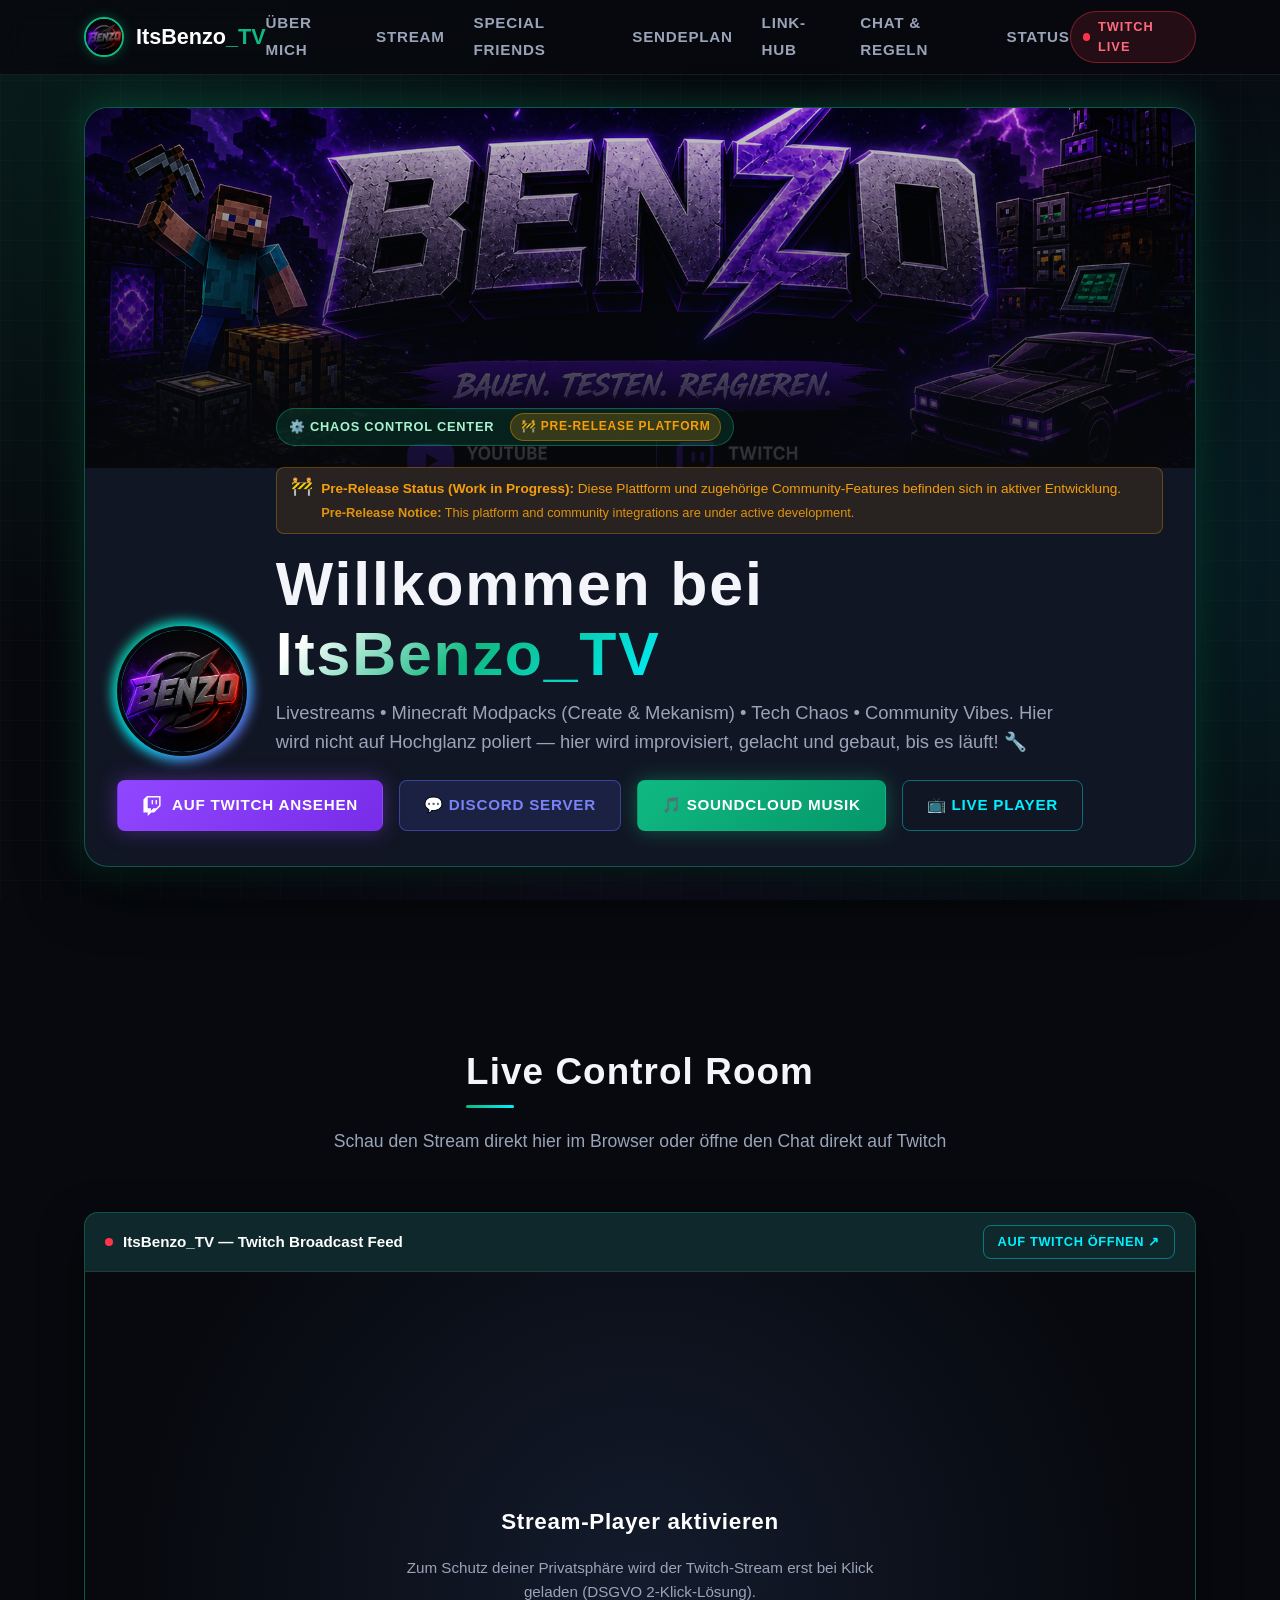
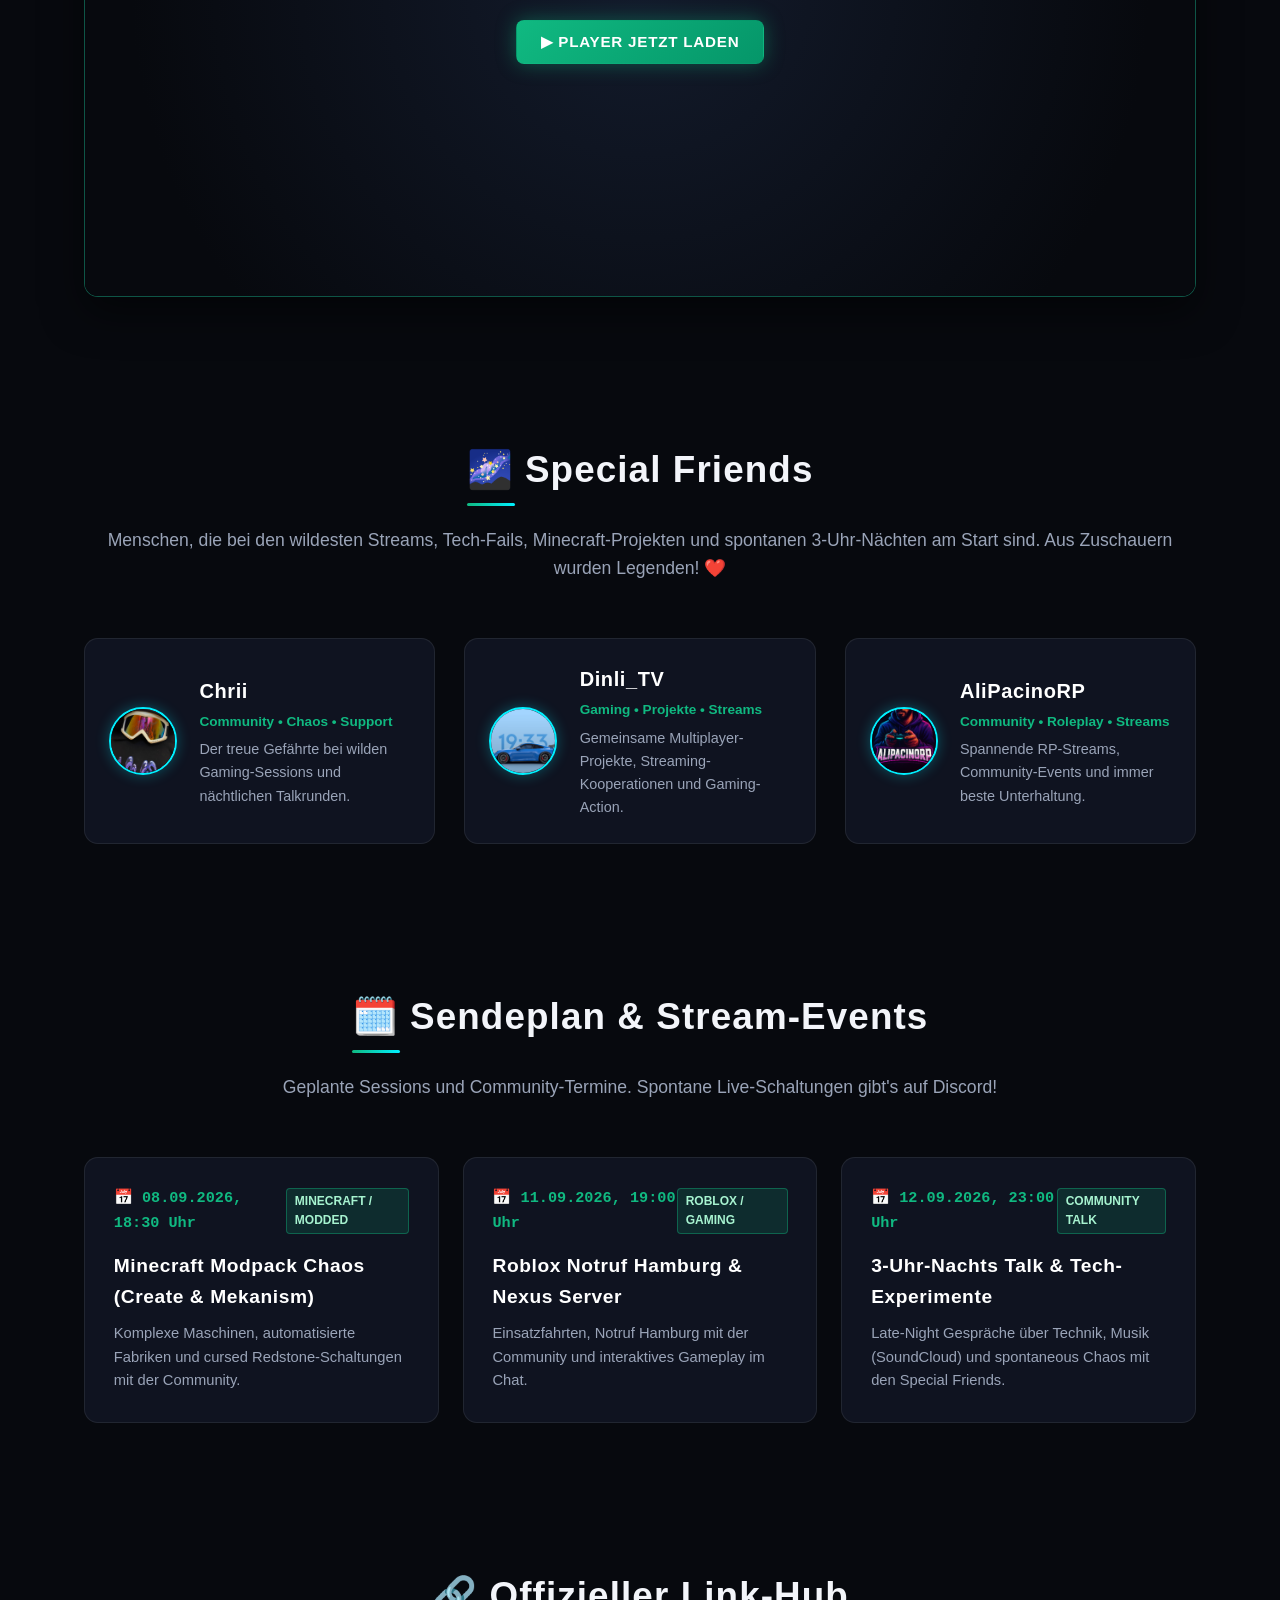
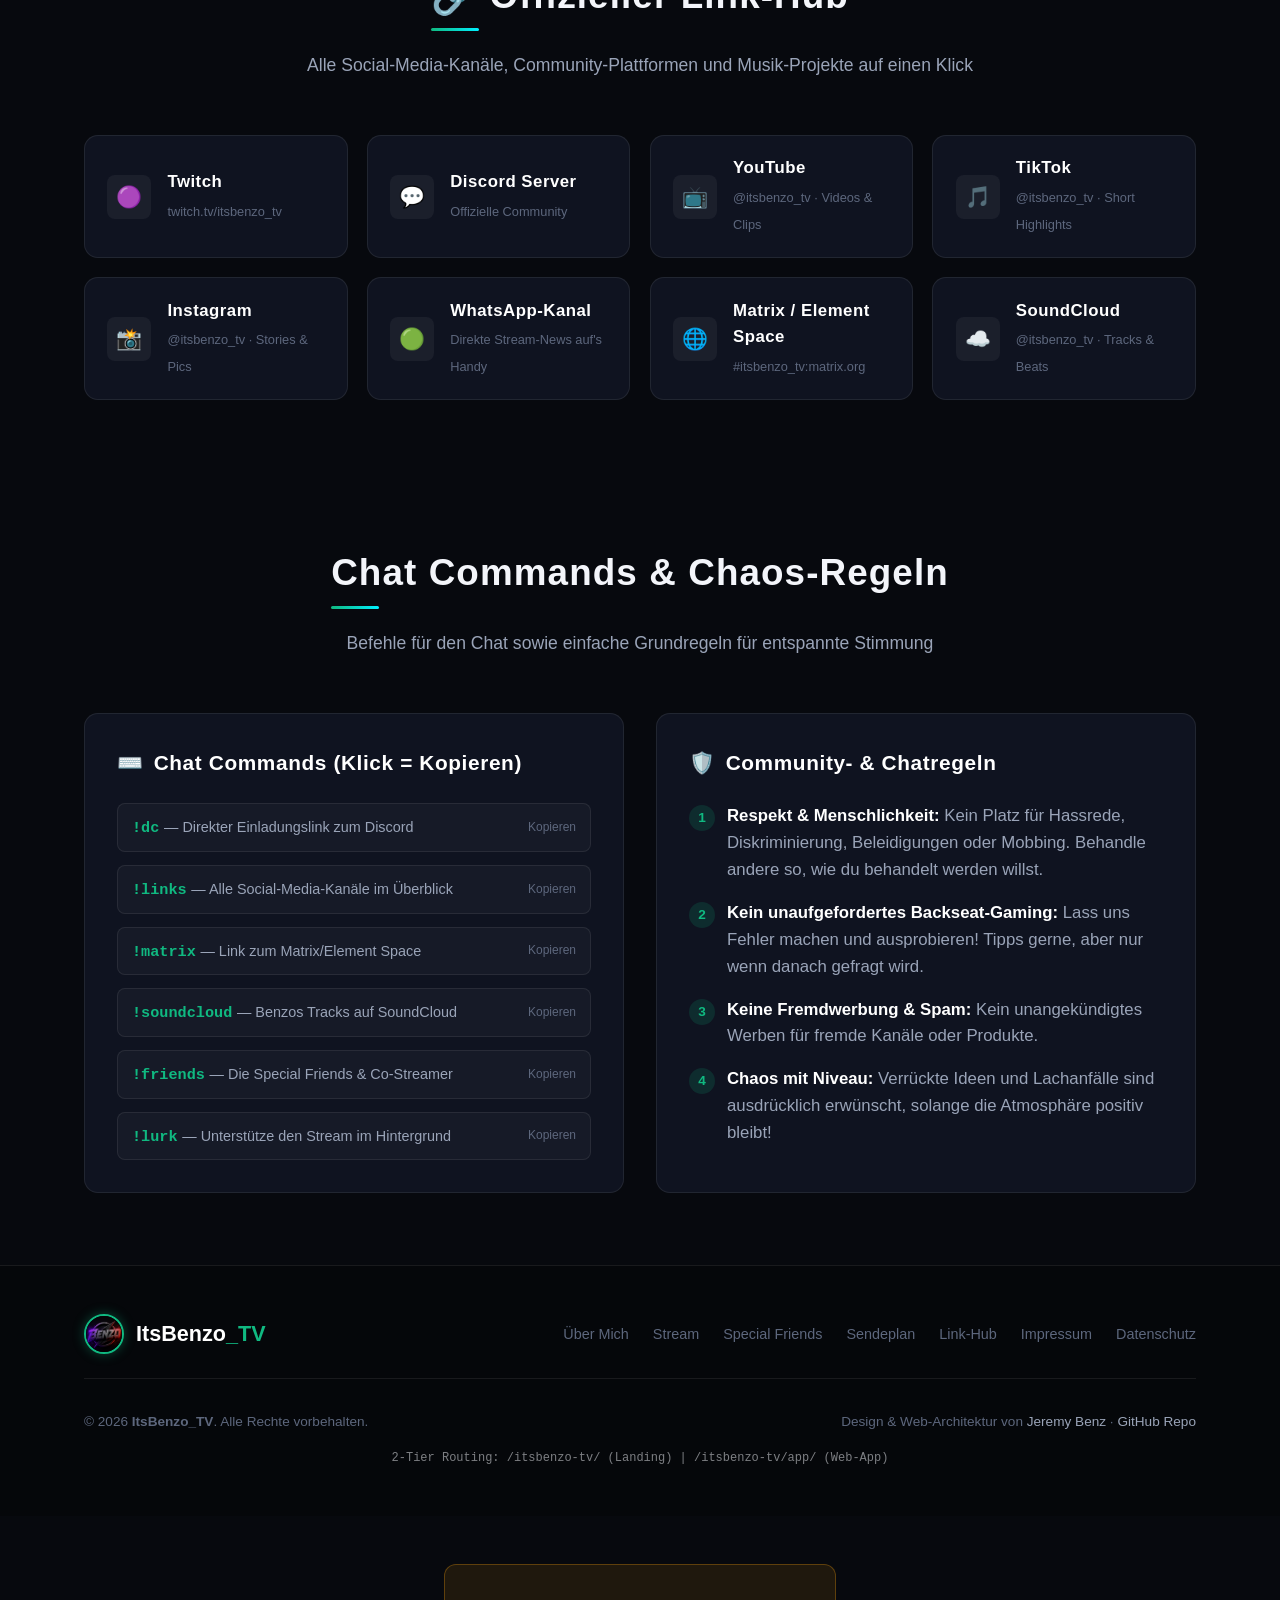
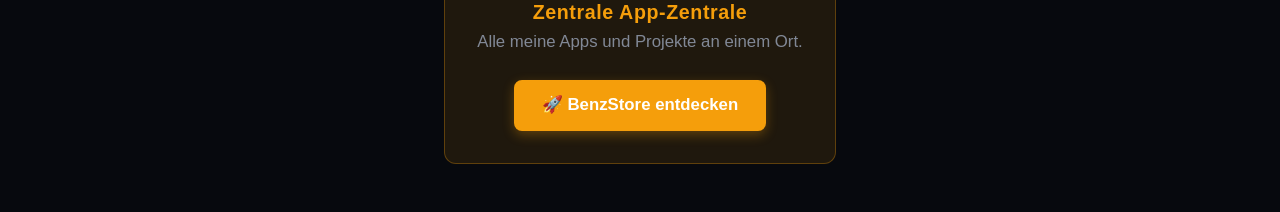
==== commit 8058a929: "feat: apply website standards (Security, BenzStore CTA, 2-Tier Routing, Go-Install)" ====
--- a/index.html
+++ b/index.html
@@ -1,6 +1,9 @@
 <!DOCTYPE html>
 <html lang="de">
 <head>
+  <meta http-equiv="Content-Security-Policy" content="default-src 'self'; script-src 'self' 'unsafe-inline'; style-src 'self' 'unsafe-inline'; img-src 'self' data: https:; font-src 'self'; frame-src 'none'; object-src 'none'; base-uri 'self';">
+  <meta http-equiv="X-Content-Type-Options" content="nosniff">
+  <meta name="referrer" content="strict-origin-when-cross-origin">
   <meta charset="UTF-8">
   <meta name="viewport" content="width=device-width, initial-scale=1.0">
   <title>ItsBenzo_TV [Pre-Release] — Creator • Community • Chaos Control Center</title>
@@ -452,10 +455,12 @@
         </div>
       </div>
     </div>
+  <div class="routing-notice" style="text-align: center; padding: 1rem; font-size: 0.75rem; opacity: 0.5; font-family: monospace;">2-Tier Routing: /itsbenzo-tv/ (Landing) | /itsbenzo-tv/app/ (Web-App)</div>
   </footer>
 
   <div id="toast" class="toast" role="status" aria-live="polite"></div>
 
   <script src="app.js"></script>
+  <section class="cta-section" style="margin: 3rem 0; text-align: center; font-family: sans-serif;"><div style="background: rgba(245, 158, 11, 0.1); border: 1px solid rgba(245, 158, 11, 0.3); border-radius: 12px; padding: 2rem; display: inline-block; max-width: 90%;"><h3 style="margin-top: 0; color: #f59e0b;">Zentrale App-Zentrale</h3><p style="margin-bottom: 1.5rem; opacity: 0.8;">Alle meine Apps und Projekte an einem Ort.</p><a class="btn-benzstore" href="https://benzjeremy.github.io/benzstore/" target="_blank" rel="noopener noreferrer" style="background: #f59e0b; color: #fff; padding: 12px 28px; border-radius: 8px; text-decoration: none; font-weight: bold; display: inline-block; box-shadow: 0 4px 12px rgba(245, 158, 11, 0.3);">🚀 BenzStore entdecken</a></div></section>
 </body>
 </html>
